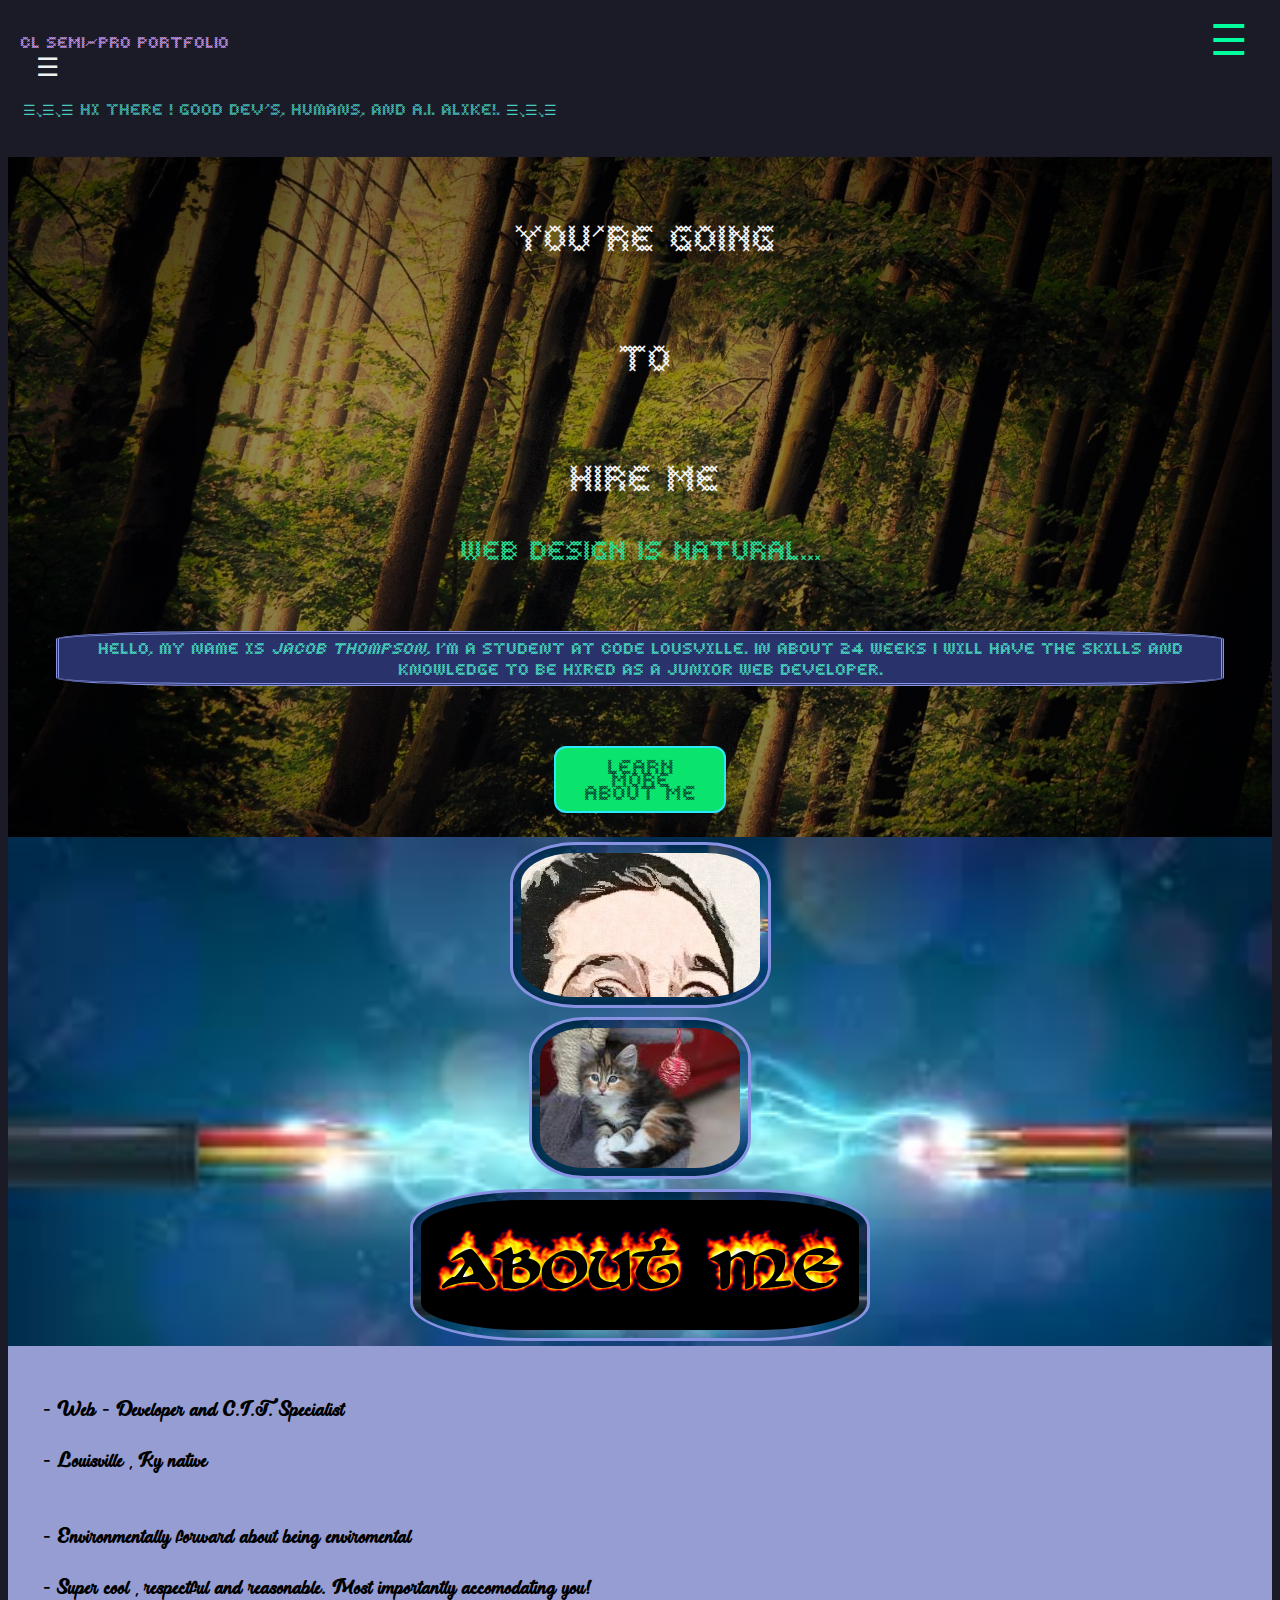
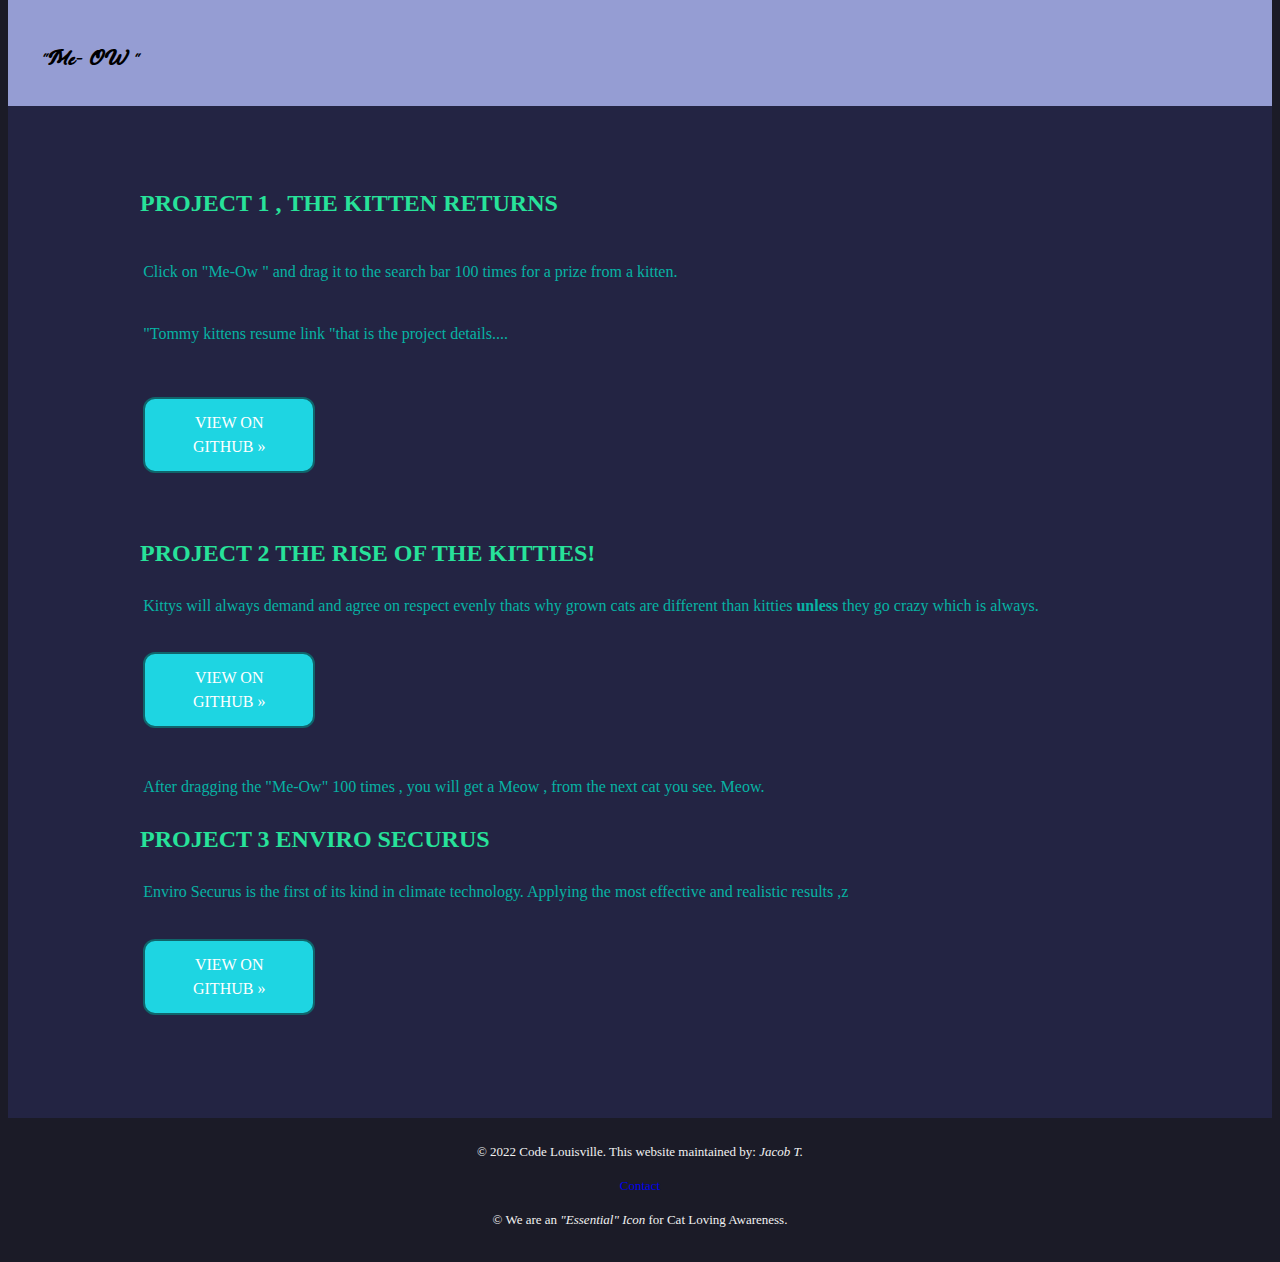
==== indexAboutme.html @ 9e94f985 "message" ====
<!DOCTYPE html>
<html lang="en">

  <head class="pagesizing" >

    <meta charset="UTF-8">

    <meta http-equiv="X-UA-Compatible" content="ie=edge">

    <meta name="viewport" content="width=device-width, initial-scale=1.0">

    <title>Code Louisville Student Portfolio</title>

    <link href="https://fonts.googleapis.com/css?family=Cabin|Roboto:400,700|Roboto+Condensed:400,700" rel="stylesheet">
    
    <link rel="stylesheet" href="css/stylecontact.css">
    <link rel="icon" href="img/favicon.ico" type="image/x-icon">


    
</head>
  
  <body>

      <!--Start of nav bar    -->
       
    <nav class="mainnavbar">
            
        <button class="menubox"> <a href="#" style="font-size: 42px;" >☰</a></button>
      
                
        <i class="bars"></i>
            <ul class ="list">
                <li> <a class ="active" href="index.html">Home</a></li>
                <li> <a href="indexAboutme.html">About</a></li>
                <li> <a href="#">Services</a></li>
                <li> <a href="indexContact.html">Contact</a></li>
                <li> <a href="#">Feedback</a></li>
            </ul>

             
    </nav>

    <!--End of nav bar    -->

    <section class="header-container">

        <header class="header-content">

            <div class="main-logo">
        
                <span >CL Semi-Pro Portfolio</span>
        
            </div>
    
            <nav class="mobile-nav">
        
                <span><a href="#">☰</a></span>

               <aside class ="asideheader"> 
                       <table> 
                        <p>☰=☰=☰ Hi there !  Good dev's, Humans, and A.I. alike!.    ☰=☰=☰ </p>
                       </table>
                   
                
              
               </aside>
            </nav>
        </header>
    </section>

  
    <!--<nav class="main-nav">
        
        <ul id="navigation">
            <li><a href="#aboutme">About me</a></li>
            <li><a href="#projects">Projects</a></li>
            <li><a href="#contact">Contact</a></li>
        </ul>

    </nav>
-->

<!--     
nav bar  ^ 
-->

    <section class="hero-container" id="hero">

        <div class="hero-content">

            <h1>You're Going
                <h1>to</h1>
            <h1>Hire me </h1> 

        

            <h3> Web design is natural... </h3>

            <p class="mainintro">
                <span>Hello, my name is 
                <i> Jacob Thompson, </i> 
                 I'm a student at Code Lousville. In about 24 weeks I will have the skills and knowledge to be hired as a Junior Web Developer.

            </p>

            <a href="#aboutme" class="btn"> Learn More 
                about me
            </a>

        </div>
    </section>

   
        <div class="aboutme-content"  > 
        
      <!--  about me image 

            <img src="img/aboutmelong.png" > 
            <img src="img/About Me.png" > 


       -->
            <img src="img/About Me.png" id="aboutmewide" alt="about me wide">
            <img src="img/aboutmelong.png" id="aboutmelong" alt="about me">
           
            <img src="img/da Kitty.jpg" alt="Profile Photo"  >
     
            <img src="img/halfface.jfif" alt="My profile photo">
        </div>
    </section>

   

    
    <section class="aboutme-container" id="aboutme">



            <div>
                
                    <p>
                        - Web - Developer and C.I.T. Specialist
                       </p>
                        <p>  
                        - Louisville , Ky native           
                        <p>
    
                        <p>
                        - Environmentally forward about being enviromental 
                        </p>
                        <p> 
                         - Super cool , respectful and reasonable. Most importantly accomodating you!     
                        </p>
                    </p>
                
            </div>

  <i draggable="true"> "Me- OW  " </i>  


    </section>








    <section class="projects-container" id="projects">

        <main class="projects-content">

            <article class="projects-item">

                <h3>Project 1  , the kitten returns</h3>

                <p>Click on "Me-Ow " and drag it to the search bar 100 times for a prize from a kitten.</p>

                <p> "Tommy kittens resume link "that is the project details....</p>

                <p><a href="#" class="btn">View on GitHub &raquo;</a></p>

            </article>

            <article >

                <h3>Project 2 The rise of the kitties! </h3>

            <p>   Kittys will always demand and agree on respect evenly thats why grown cats are different than kitties <b> unless </b> they go crazy which is  always.        </p>
                <p>
                    
                    
                     <a href="#" class="btn">View on GitHub &raquo;</a></p>

                    <p> After dragging the "Me-Ow" 100 times , you will get a Meow , from the next cat you see.    Meow.  </p>

            </article>

            <article>

                <h3> Project 3   Enviro Securus </h3>

                <p> Enviro Securus is the first of its kind in climate technology. Applying the most effective and realistic results ,z </p>

                <p><a href="#" class="btn">View on GitHub &raquo;</a></p>

            </article>

        </main>
    
    </section>

    <section class="footer-container">

        <footer class="footer-content">

            <p>&copy; 2022 Code Louisville. This website maintained by:  <i> Jacob T. </i>  </p>

        <a href="contact.html">  Contact </a>
        
            <p> &copy;  We are an   <i>  "Essential" Icon </i> for Cat Loving Awareness.   </p>
        </footer>

    </section>



    <script src="js/app.js"></script>

</body>



</html>       















<!-- Ladies and gentlemen! .... -->

<!--  This is how to add comments in HTML    -->
<!--    Notes

    Hello Code Louisville ! 
    please leave comments here for changes /advice / throughts etc. below ! 
-->

<!--        -->
---- css/stylecontact.css ----
/* 	
=============================================================================
Awesome.css  v8.0.1 | MIT License | Owner
=============================================================================
*/

/*     Start of Css for Contact page   
          - And 
        About me page  */ 

/* NAV bar start    */

.menubox {
    float:right;
    justify-content: space-around;
    background-color: #1b1b27;
    border:none;
    
}

.mainnavbar{
    width: 100%;

}

.mainnavbar>* { 
    margin: 0;
    list-style:none;
    
    
}


.mainnavbar>body{
    font-family: "Smooth", Arial, Helvetica, sans-serif;
} 
 .mainnavbar>nav {
    height:80px;
    width: 100%;
    background:  #1b1b27;;
}

label.logo{
    font-size: 35px;
    font-weight: bold;
    color: #1b1b27;
    padding: 0 100px;
    line-height: 80px;
    font-family: "Smooth",  Arial, Helvetica, sans-serif;
    
}

nav ul {

    flex-direction: column;
    margin-right: 40px;
}
nav li{
    display: inline-block;
    margin: 0 8px;
    line-height: 80px;
}
nav a{
    color: rgb(0, 255, 157);
    font-size: 24px;
    font-family: "stylish", Arial, Helvetica, sans-serif;
    text-transform: uppercase;

    padding: 7px 10px;
    border-radius: 3px;
    margin: 0 .5rem;
}
a.active,a:hover {
    border: 1px solid #1b1b27;
    transition: .5s;
}





button {
    display: flex;
    flex-direction: row;
    align-content: flex-end;
}


@media screen and ( max-width:248) {
   
    a.active,a:hover {
        border: 1px solid #64e20f ;
        color: #64e20f; 
     }
    .fabars {
        display: inline-block;
    }
}

@media screen and ( max-width:909px) {
   
    nav ul {

        height: 8vh;
        background: #29326a;
        top: 80px;
        left: 0;
        text-align: center;

    }
    nav li {
        display: inline-block;
        margin: 50px 0;
        line-height: 10px;
    }

    nav a {
        font-size :20px;
    }
 a.active,a:hover {
        border: 2px solid #64e20f ;
        color: #64e20f; 
     }
    .list {
        display:none
        
    }
    
    .list {
        display: flex;
        flex-direction: column;
        align-content: space-around;
        height:125% ;
        
    }

}

.list {
    display: none;
    background-color: #1b1b27;
}


@media screen and  (max-width:932px){}



.label>span {
    font-size: large;
    float: right;
}

a.active,a:hover {
    border: 2px solid #64e20f ;
    color: #64e20f; 
 }




    
@media screen and (max-width: 1048px){
    label.logo{
        font-size: 32px;
        padding-left: 60px;
    }
    nav ul {
        margin-right: 20px;
    }
    nav a{
        font-size: 17px;
    }


    a.active,a:hover {
        border: 2px solid #64e20f ;
        color: #64e20f; 
     }

}
  /*
    END of Nav bar        */

/*/@media (max-width:932px ){
    .logo, .list {
        display: none;
    }
@media (max-width:)
} 

/* */ 





















/*  end    /*

/* 	
=============================================================================
 PRIMARY STYLES
=============================================================================
*/
/*  Fonts  */


/*  Fonts  */



/* Base
========================================================================== */

html {
    font-size: 16px;

}

body {
    
  
    background-color: #1b1b27;
    
}

/* Layout
========================================================================== */


/* Media Screen   */
/* (media screens go at the end )   */
/* =================================== */ 






/*   MEDIA SCREEN HERE (or at the end) */ /*a*/


.main-logo > span {
    font-family: 'Stylish' ,'Roboto Condensed', sans-serif;
    font-size: 14px;
    font-weight: 700;
    color: #d4a0f1;
    line-height: 1;
    margin: 0;
    text-transform: uppercase;
    border: 3em 4em; 
    border-color: rgb(172, 66, 243);
}

.lightblue {

    color: #00bac0;
}

.asideheader 

{ 
    display: flex;
    flex-direction: row;
    font-family: 'Stylish', Arial, Helvetica, sans-serif;

}
.asideheader table {
    padding-right: 7rem;
}

.mainintro {
    font-family: "Stylish" , Arial, Helvetica, sans-serif;
    background-color: #29326a;
    padding: auto;
    border-style: double;
    border-color: #8793e2;
    border-radius: .5rem; 
    border-radius: 15%  ;
    margin-bottom: 500px;
    display: flex;
    flex:auto
}   

.mainintro > img > 
{
    margin-top :100px;
    [padding: .7em;]
}


.header-container {
    background: #1b1b27;
    display: flex;
    justify-content: center;
    align-items: center;
    padding: 8px 0;
}

.header-content {
    color: #49ccc1;
    width: 100%;
    max-width: 1200px;
    font-size: 14px;
    align-items: center;
    padding: 12px;
    margin: 0;
}

.hero-container { 
    display: block;
    background-image: url(/img/forestpic.jpg); 
    background-size: cover;
    
    padding: 0;
    margin: 0 0 0 0rem;
}

.hero-content {
    width: 100%;
   
    text-align: center;

    margin: 0, 0, 0px, 0 ;
    font-family:  "Stylish",Arial, Helvetica, sans-serif;
    display:grid;
    flex-direction: row;
    
}



.aboutme-container {
    font-family: 'smooth' , Arial, Helvetica, sans-serif;
    background: #959dd3;
    justify-content: space-between;
    align-items: center;
    font-stretch: expanded;
    font-size: 110%;
    padding: 2rem;
    
}



.aboutme-content {
    background-image: url(/img/wireimage.jpg);
    background-size: cover;
    object-fit: fill;
    
    align-items: center;
    justify-content:space-evenly;
    border-color: #8793e2;
    border: 2rem;
    margin: 10rem, 14rem, 1rem 3rem ;
  
}



img {

    border-color: #8793e2;
    border-style:solid;
    border-radius: 7%;
    background-image: url(/img/wireimage.jpg);
    background-size:cover;
    align-items:center ;
    padding: .5rem;
    margin: .30rem;
    border-radius: 25% ;
    margin: 10rem, 14rem, 1rem 3rem ;
 
        
} 

.aboutme-content > image {
    object-fit: scale-down;
}

.projects-container {
    background: #232443;
    display: flex;
    justify-content: center;
    align-items: center;
    padding: 48px 0;
    
}

.projects-content {
    color: #07b3a4;
    width: 100%;
    max-width: 1000px;

    padding: 12px;
}

.projects-item { 

    display: flex; 
    flex-direction: column;
    justify-content: space-between;
    
}

.footer-container {
    background: #1b1b27;
    display: flex;
    justify-content: center;
    align-items: center;
    padding: 8px 1px;
}

.footer-content {
    font-size: 13px;
    color: #F1F1F1;
    width: 100%;
    max-width: 1000px;
    text-align: center;
}

/* Links and Link Buttons
========================================================================== */
a {
    text-decoration: none;
}

a:visited {
    
}

a:focus {
    
}
a:hover, a:active {

}

/* .hero-container .btn, .hero-container .btn:visited  {
    width: 100%;
    max-width: 260px;
    background: chartreuse;
    color: #F1F1F1;
    border: 2px solid chartreuse;
    border-radius: 12px;
    padding: 12px 24px;
    font-family: 'Roboto Condensed', sans-serif;
    font-size: 24px;
    font-weight: 700;
    text-transform: uppercase;
    margin: 12px auto 24px;
    display: block;
} */

.hero-content .btn, .hero-content .btn:visited  {
    width: 100%;
  
    background: rgb(11, 228, 108);
    color:  #012327d7 ;
    border: 2px solid #2de7ff;
    border-radius: 12px;
    padding: 12px 24px;
    font-family:  'Stylish', 'Roboto Condensed', sans-serif;
    font-size: 18px;
    font-weight: 700;
    text-transform: uppercase;
    text-align: center; 
    margin: 12px auto 24px;
    display: block;
    
}

.hero-content .btn:focus {
    background: red;
    color: rgb(10, 19, 30);
    border: 2px solid #333333;
}
.hero-content .btn:hover, .hero-content .btn:active {
    background: #333333;
    color:orange;
    border: 2px solid #2de7ff;
}

.btn, .btn:visited  {
    width: 100%;
    max-width: 120px;
    background: rgb(30, 213, 226);
    color: white;
    border: 2px solid rgb(16, 101, 107);
    border-radius: 12px;
    padding: 12px 24px;
    font-family: 'Stylish' 'Roboto Condensed', sans-serif;
    font-weight: 400;
    text-transform: uppercase;
    text-align: center;
    margin: 12px 0 24px;
    display: block;
}

.btn:hover, .btn:focus, .btn:active {
    background: #74b44a;
    color: #F1F1F1;
    border: 2px solid #74b44a;
}












/* Typography
========================================================================== */

.main-logo {
    font-family: 'Stylish' 'Roboto Condensed', sans-serif;
    font-size: 24px;
    font-weight: 700;
    color: #F1F1F1;
    line-height: 1;
    margin: 0;
    text-transform: uppercase;
}
/*  */

.hero-content h1 {
    font-family: 'Stylish' 'Roboto Condensed', sans-serif;
    font-size: 22px;
    color: white;
    line-height: 1;
    margin: 4rem 8px 24px 16px;
    padding: 3em, .5em,3em, .5em;
    text-transform: uppercase;
    text-shadow: #49ccc1;
   


}
/* Middle text in box  */
.hero-content p {
    font-family: 'Stylish',  'Cabin', sans-serif;
    font-size: 14px;
    color: #4decca;
    line-height: 1.5;
    margin: 3rem;
    padding: .2rem;
}




section h2 {
    font-family: 'Stylish', 'Roboto Condensed', sans-serif;
    font-size: 24px;
    text-transform: uppercase;
}

section h3 {
    font-family: 'Stylish' 'Roboto Condensed', sans-serif;
    font-size: 24px;
    text-transform: uppercase;
    color: #27e29a;
}

section h4 {
    font-family: 'Stylish ','Roboto Condensed', sans-serif;
    font-size: 18px;
}

section p {
    font-family: 'Stylish' 'Cabin', sans-serif;
    line-height: 1.5;
    padding: .2rem;
}


/* Lists and Navigation
========================================================================== */

.main-nav {
    display: flex;
    flex-direction: row;
    justify-content: space-around;
}

.mobile-nav span a {
    font-size: 26px;
    padding: 8px;
    color: #F1F1F1;

}

.mobile-nav span a:hover {
    color: #74b44a;
}

footer {
  
    display: flex;
    flex-direction: column;
    text-align: center;
}

/* Images and Videos
========================================================================== */



@font-face {
    font-family: "Stylish";
        src: url(/fonts/costura.woff) format('woff');     
}
@font-face {
    font-family: "Smooth";
    src: url(/fonts/kittytext.woff) format('woff') ;

}












/* Forms
========================================================================== */


/* Tables
========================================================================== */

  

/* 	
=============================================================================
 MEDIA QUERIES  AND NEW PAGER EDITS
=============================================================================
*/


@media screen and (min-width: 32px) {
    #contactmewide {
        display: none;
    }
    
} 


@media screen and (min-width: 320px)  { 
    .aboutme-content {
        display: flex;
        flex-direction: column-reverse;
        justify-content: space-around;
        }
     .aboutme-container {
        font-size: small;
        padding-right: 5em;
     }   
    
        
    }



    
@media screen and (min-width: 480px) {

    .aboutme-content {
      display: flex;
      flex-direction: column;
      justify-content:space-around; 

    }

} 


    #aboutmewide {
    display: none; 
    }

    


    .aboutme-container{
    font-size: medium;
    }     


@media screen and (min-width: 512px) {

      .aboutme-content {
        display: flex;
        flex-direction: column-reverse;
        justify-content:space-around
        }

        .aboutme-container{
            font-size: large;
        }
        #aboutmewide {
            display: none;

        }

        #aboutmewide {
            display: none;
        }
        #contactmelong{
            display: block;
        }
    }



@media screen and (min-width: 768px) {

    .aboutme-content {
      display: flex;
      
      justify-content:space-around;
    }
      .aboutme-container{
        font-size: large;
    }

    #aboutmelong {
        display: none;
    }
     
    #aboutmewide {
        display: block;
    }


    #contactmelong{
        display: none;
    }
    #contactmewide {
        display:block;
    }

}






        .aboutme-container {
            padding:0, 5rem ,0, .7rem
        }

/*      .aboutme-container {
        columns: 3;
    }
*/


    .hero-content h1 {
        font-family: 'Stylish' 'Roboto Condensed', sans-serif;
        font-size: 32px;
        color: #F1F1F1;
        text-emphasis-color: rgb(6, 180, 6);
        line-height: 1;
        margin: 4rem 8px 24px 16px;
        padding: 3em, .5em,3em, .5em;
        text-transform: uppercase;
        text-shadow: #2de7ff;
        
} 
}
/* 	
=============================================================================
 PRINT STYLES
=============================================================================
*/
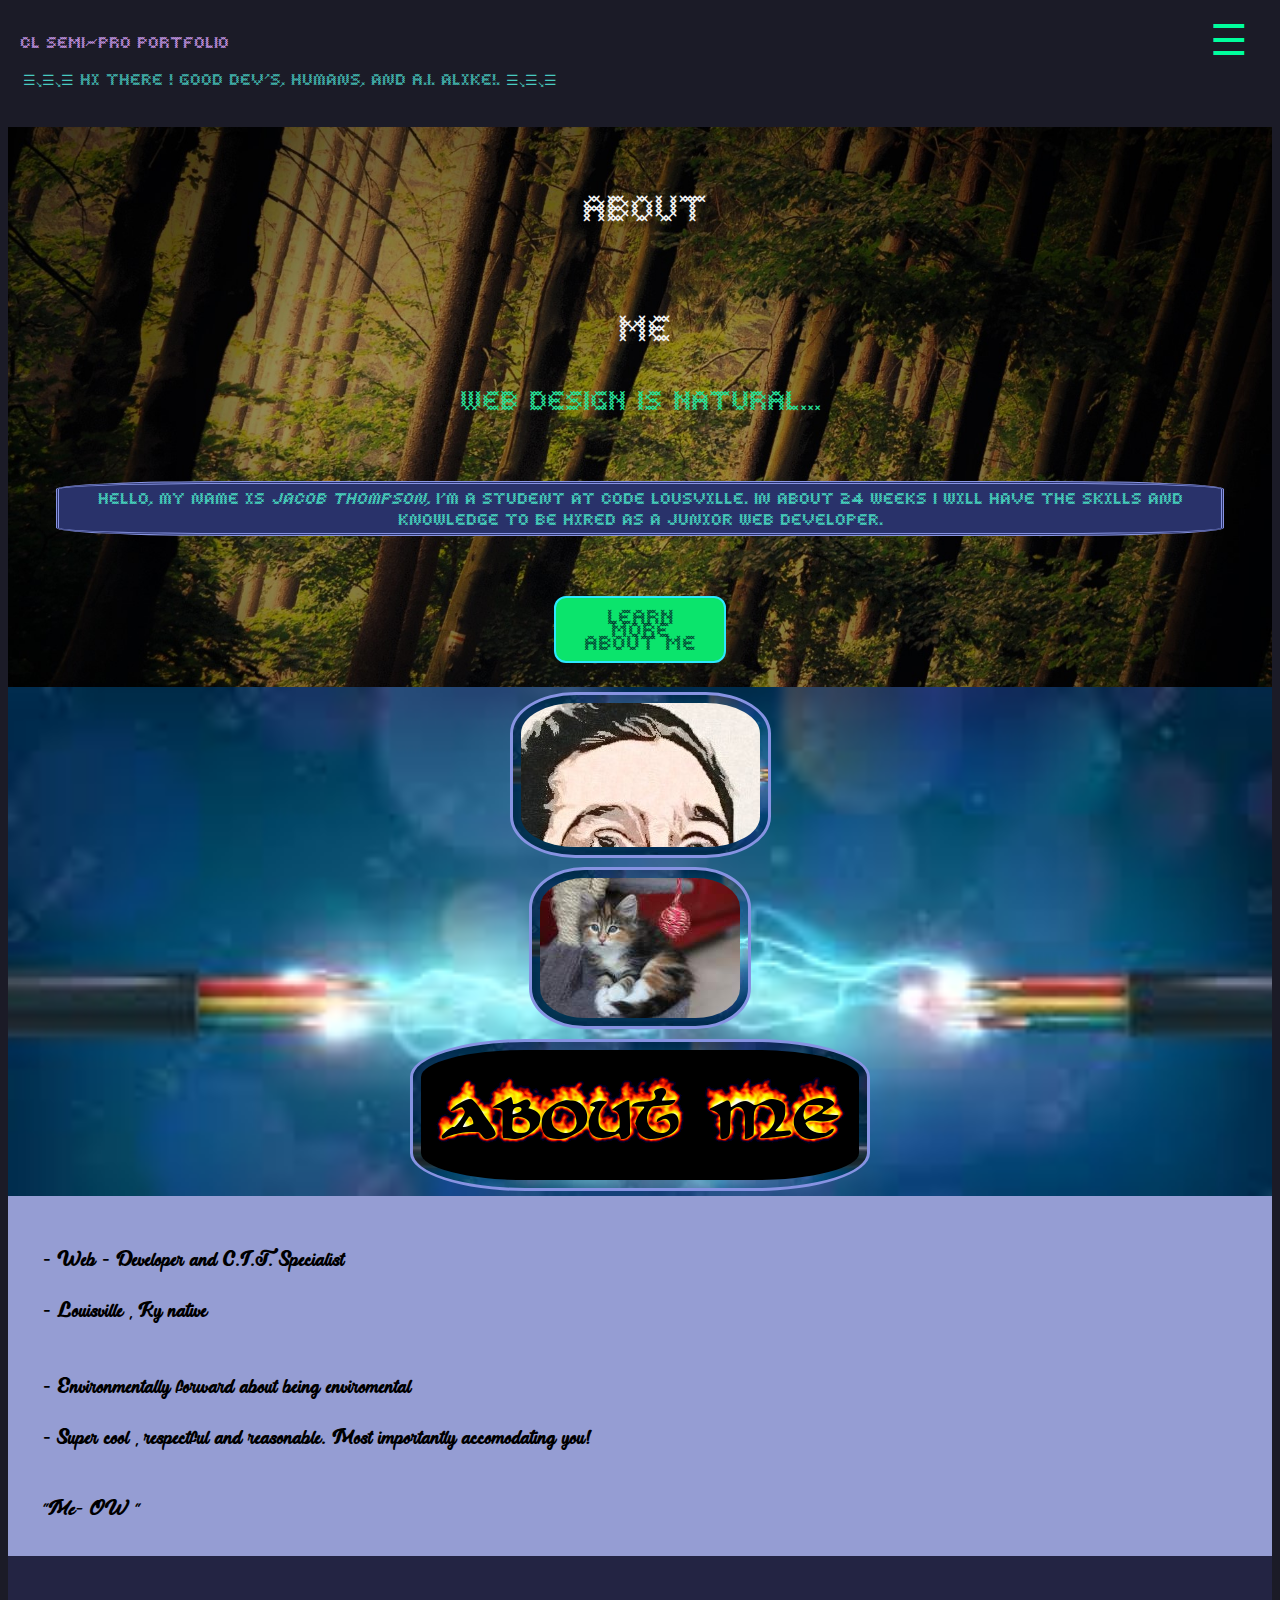
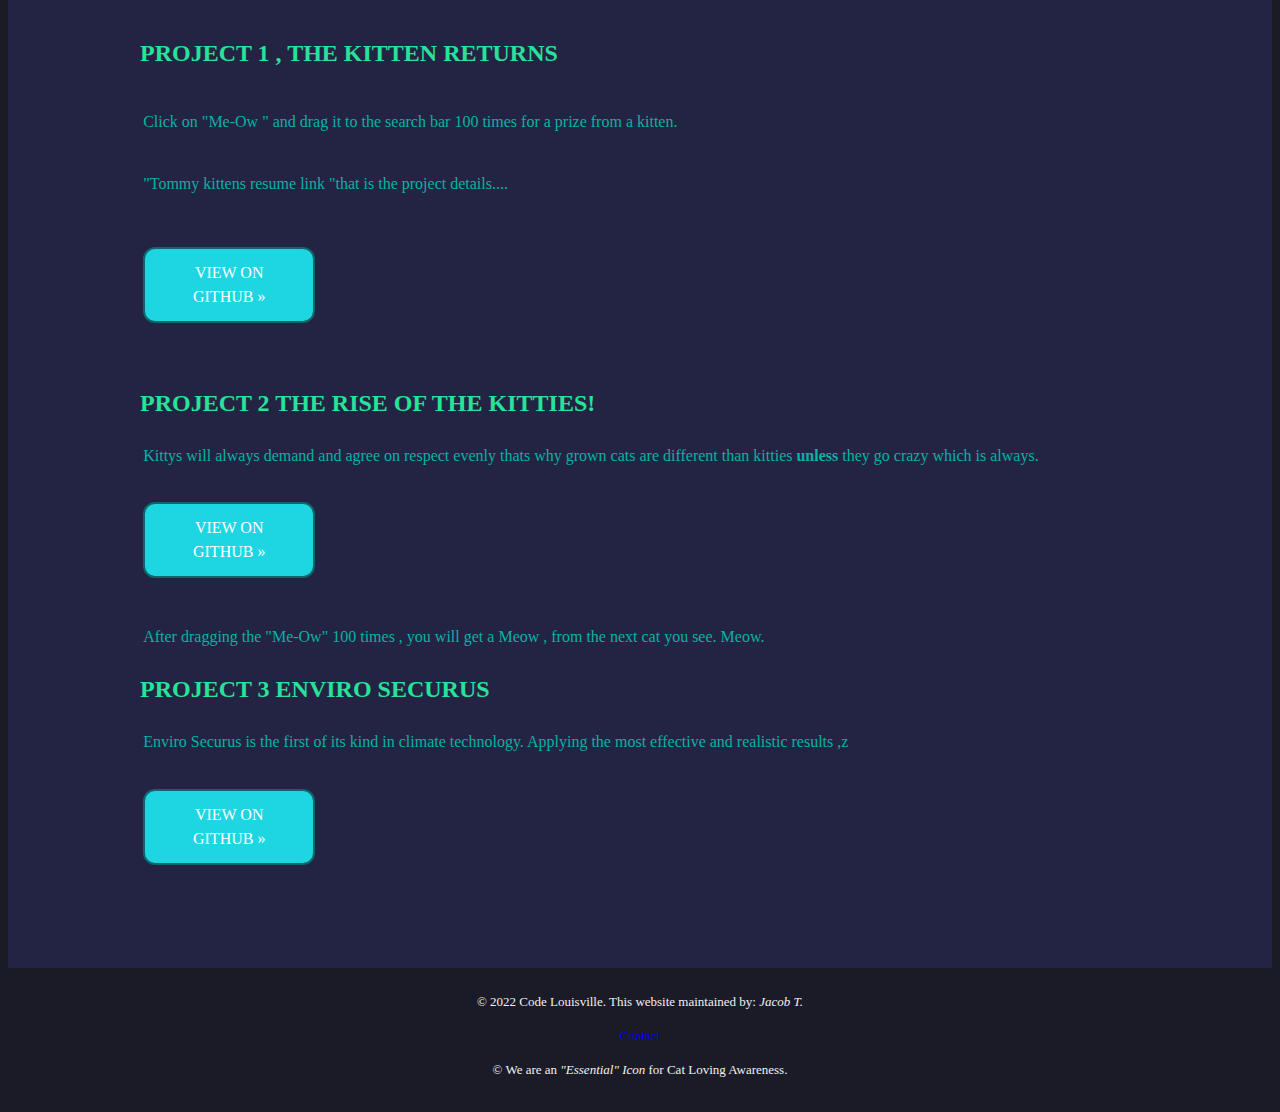
==== commit 4f362952: "Side pages good to go - Done until bottom section" ====
--- a/indexAboutme.html
+++ b/indexAboutme.html
@@ -31,11 +31,11 @@
                 
         <i class="bars"></i>
             <ul class ="list">
-                <li> <a class ="active" href="index.html">Home</a></li>
+                <li> <a href="/index.html">Home</a></li>
                 <li> <a href="indexAboutme.html">About</a></li>
-                <li> <a href="#">Services</a></li>
+                <li> <a href="services.html">Services</a></li>
                 <li> <a href="indexContact.html">Contact</a></li>
-                <li> <a href="#">Feedback</a></li>
+              
             </ul>
 
              
@@ -55,8 +55,6 @@
     
             <nav class="mobile-nav">
         
-                <span><a href="#">☰</a></span>
-
                <aside class ="asideheader"> 
                        <table> 
                         <p>☰=☰=☰ Hi there !  Good dev's, Humans, and A.I. alike!.    ☰=☰=☰ </p>
@@ -89,9 +87,8 @@
 
         <div class="hero-content">
 
-            <h1>You're Going
-                <h1>to</h1>
-            <h1>Hire me </h1> 
+            <h1>About</h1>
+            <h1> Me </h1> 
 
         
 
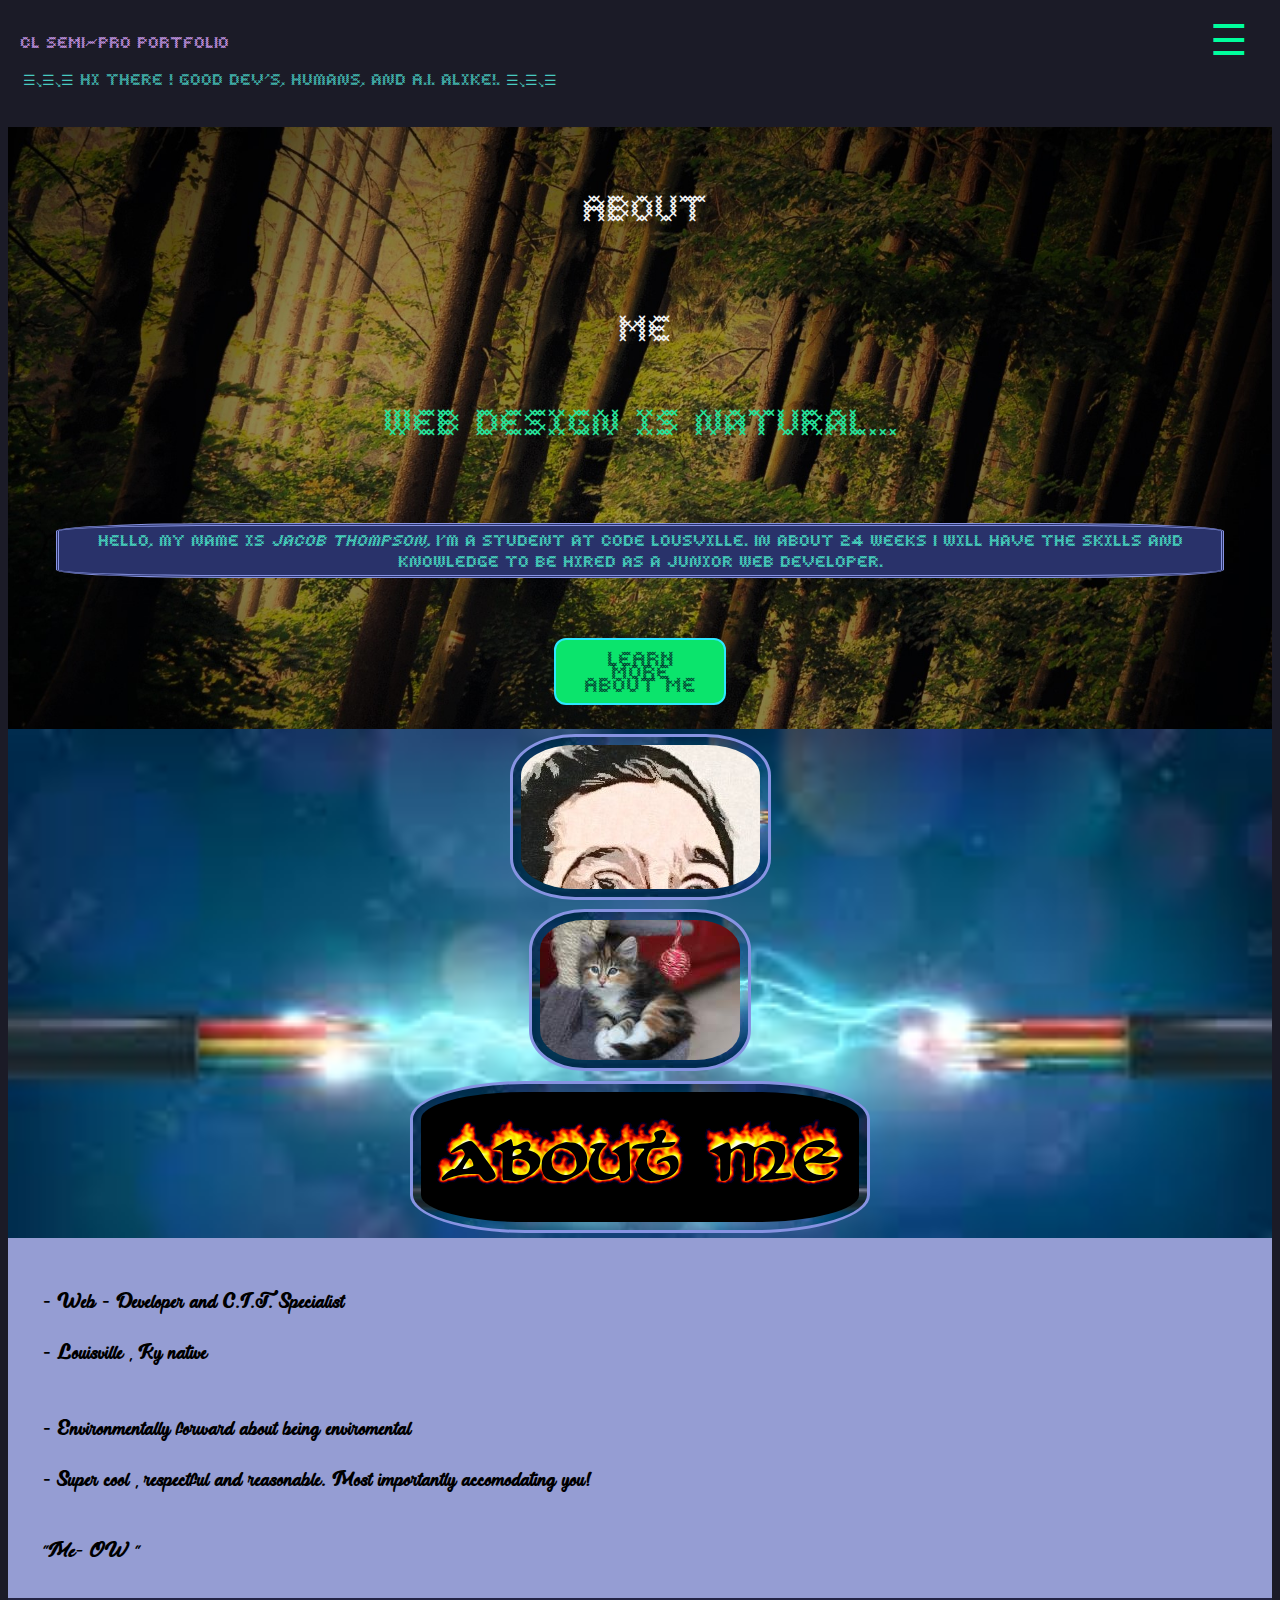
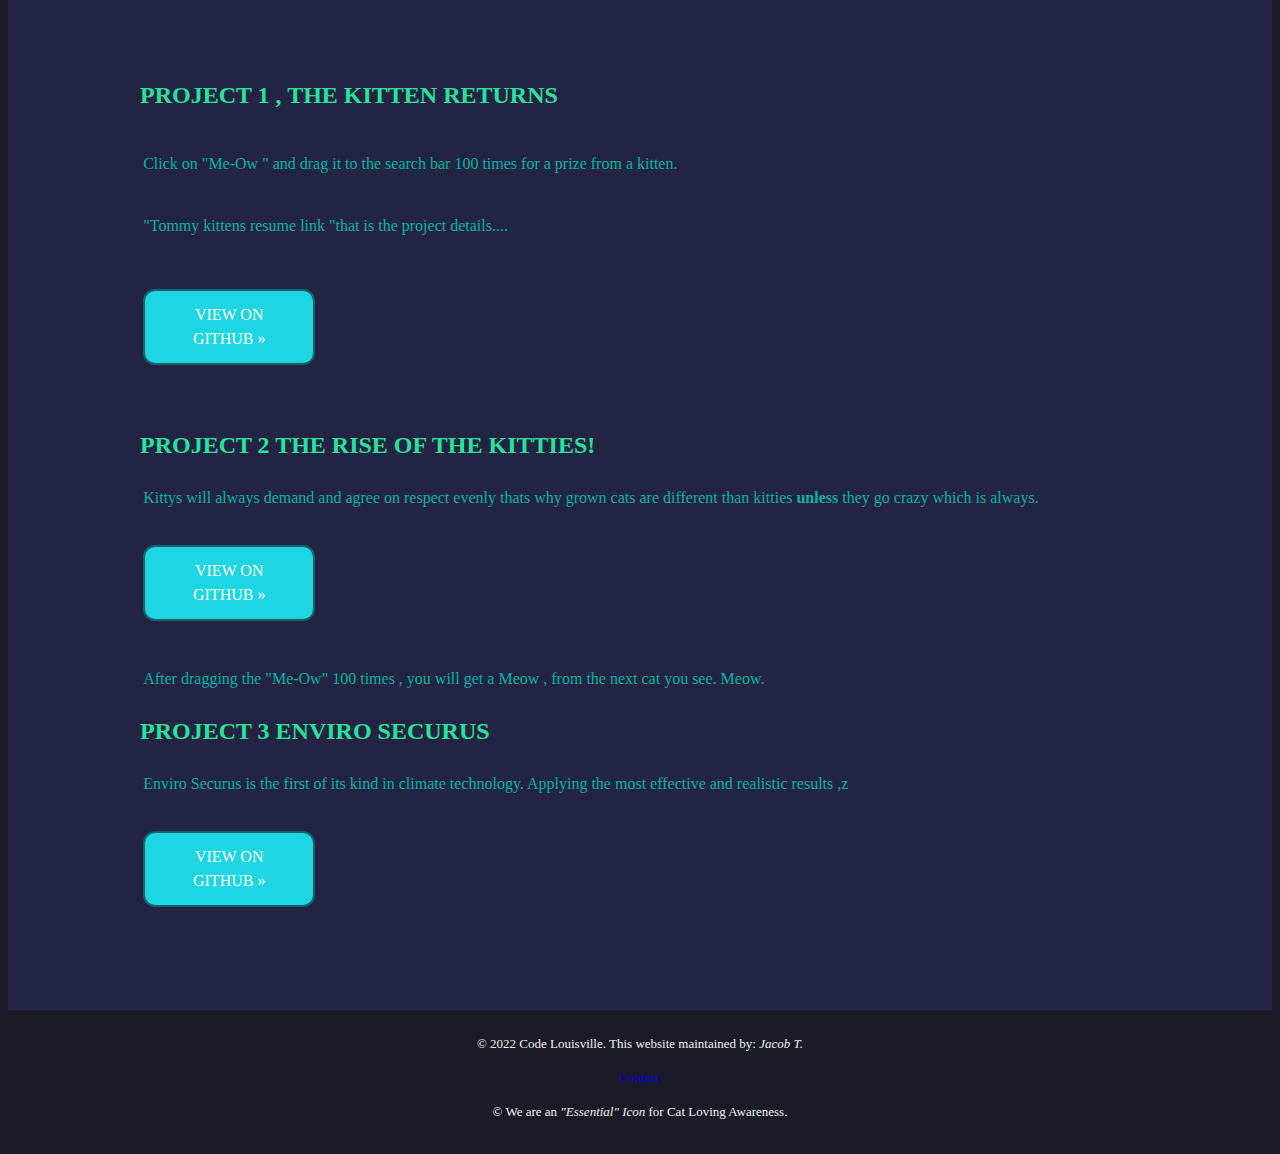
==== commit 161a8a9a: "More JavaScript and a Fat READ.ME" ====
--- a/indexAboutme.html
+++ b/indexAboutme.html
@@ -92,7 +92,7 @@
 
         
 
-            <h3> Web design is natural... </h3>
+            <h4 class="h4"> Web design is natural... </h4>
 
             <p class="mainintro">
                 <span>Hello, my name is 
@@ -246,13 +246,5 @@
 
 
 
-<!-- Ladies and gentlemen! .... -->
-
-<!--  This is how to add comments in HTML    -->
-<!--    Notes
-
-    Hello Code Louisville ! 
-    please leave comments here for changes /advice / throughts etc. below ! 
--->
 
 <!--        -->--- a/css/stylecontact.css
+++ b/css/stylecontact.css
@@ -574,6 +574,7 @@
     font-family: 'Stylish', 'Roboto Condensed', sans-serif;
     font-size: 24px;
     text-transform: uppercase;
+    color:#27e29a;
 }
 
 section h3 {
@@ -586,8 +587,15 @@
 section h4 {
     font-family: 'Stylish ','Roboto Condensed', sans-serif;
     font-size: 18px;
-}
-
+    color:#27e29a;
+}
+
+
+.h4 {
+    font-family:"Stylish",Arial, Helvetica, sans-serif;
+    font-size: xx-large;
+    color:#27e29a;
+}
 section p {
     font-family: 'Stylish' 'Cabin', sans-serif;
     line-height: 1.5;
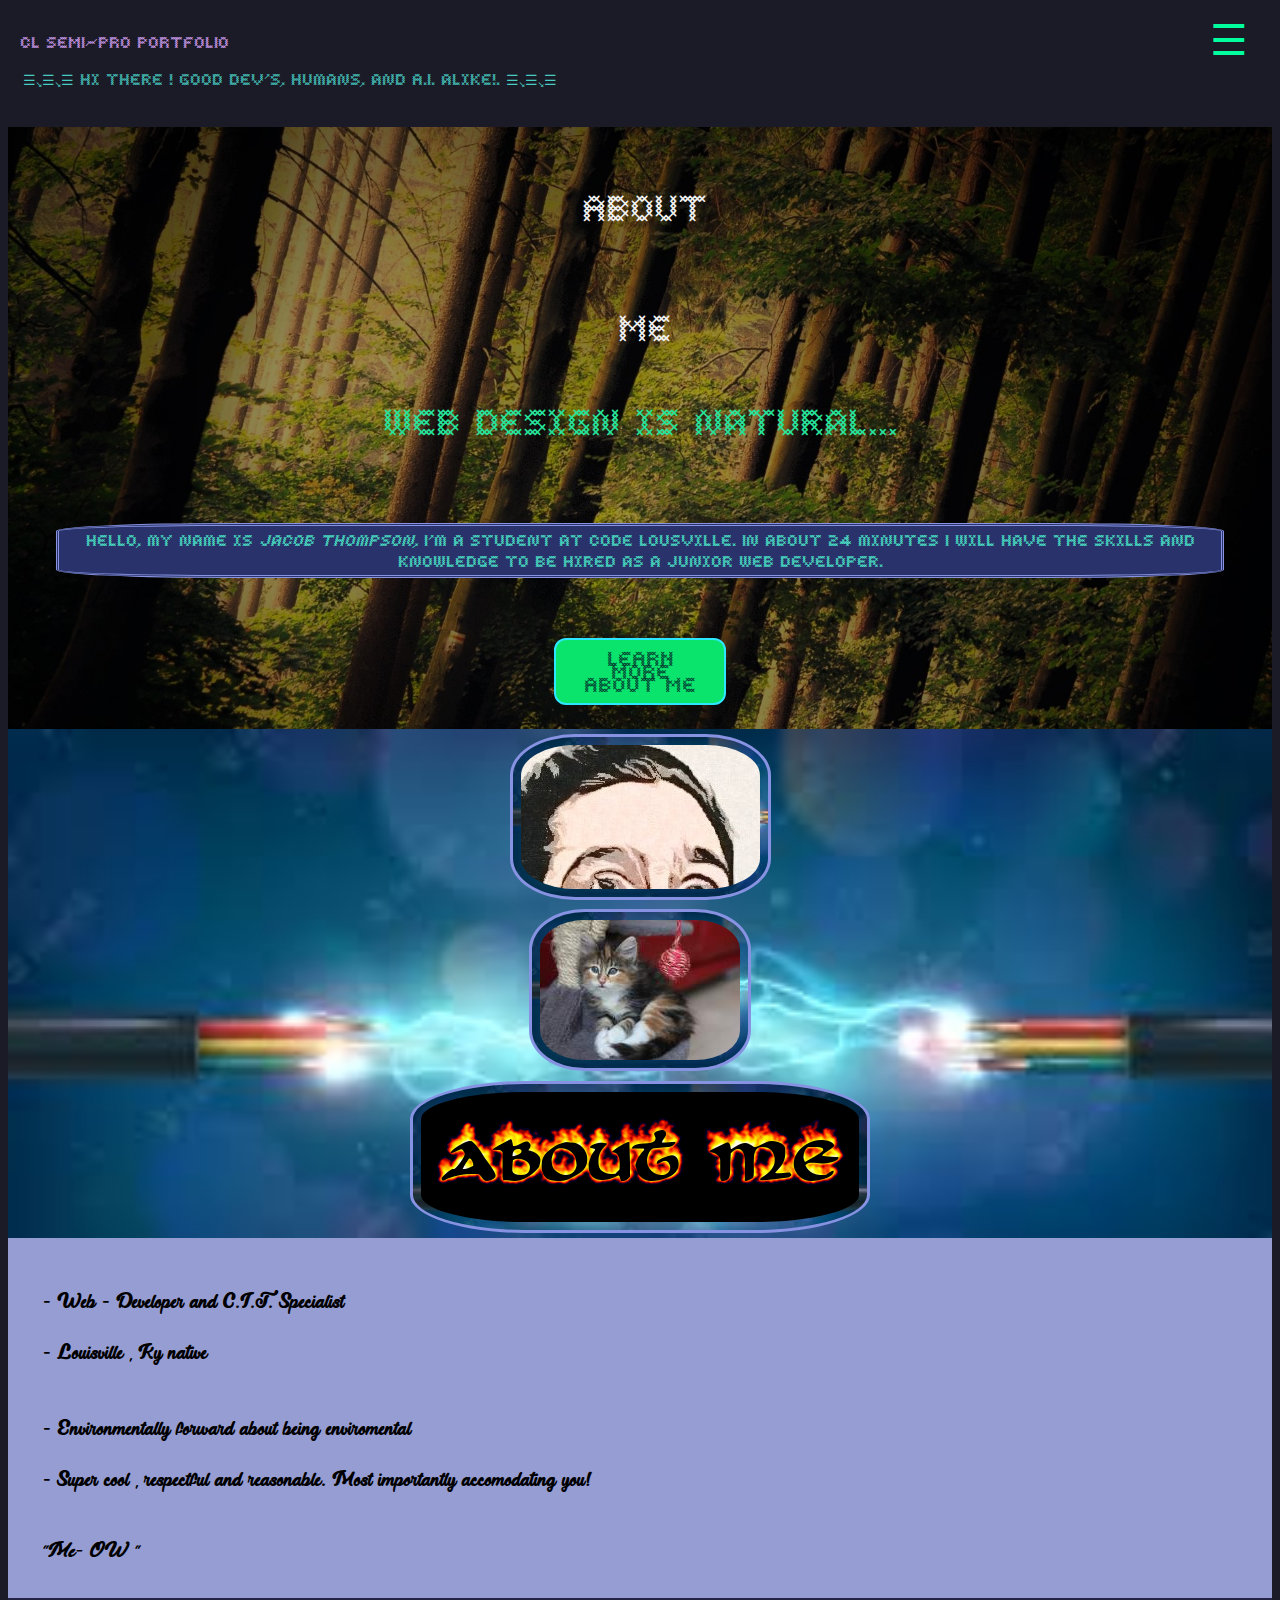
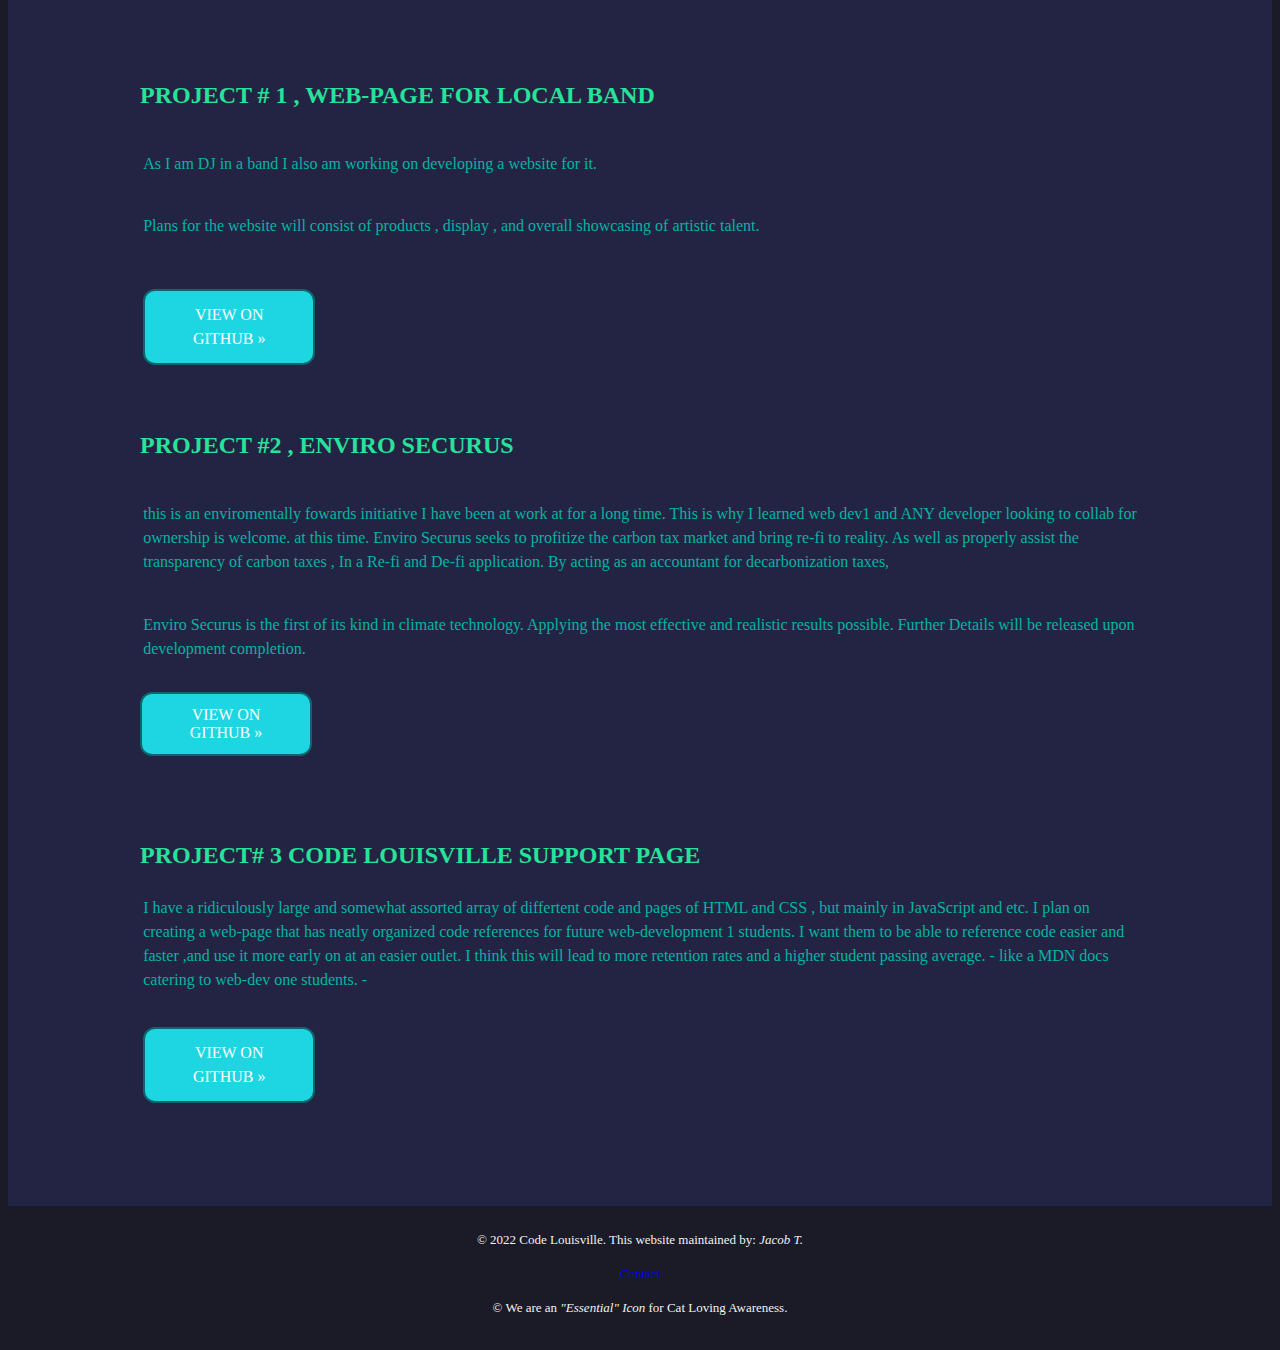
==== commit 245d3663: "Anotha one." ====
--- a/indexAboutme.html
+++ b/indexAboutme.html
@@ -9,12 +9,12 @@
 
     <meta name="viewport" content="width=device-width, initial-scale=1.0">
 
-    <title>Code Louisville Student Portfolio</title>
+    <title>About me page</title>
 
     <link href="https://fonts.googleapis.com/css?family=Cabin|Roboto:400,700|Roboto+Condensed:400,700" rel="stylesheet">
     
     <link rel="stylesheet" href="css/stylecontact.css">
-    <link rel="icon" href="img/favicon.ico" type="image/x-icon">
+    <link rel="icon" href="img/circuit.png" type="image/x-icon">
 
 
     
@@ -97,7 +97,7 @@
             <p class="mainintro">
                 <span>Hello, my name is 
                 <i> Jacob Thompson, </i> 
-                 I'm a student at Code Lousville. In about 24 weeks I will have the skills and knowledge to be hired as a Junior Web Developer.
+                 I'm a student at Code Lousville. In about 24 minutes I will have the skills and knowledge to be hired as a Junior Web Developer.
 
             </p>
 
@@ -171,40 +171,42 @@
 
             <article class="projects-item">
 
-                <h3>Project 1  , the kitten returns</h3>
-
-                <p>Click on "Me-Ow " and drag it to the search bar 100 times for a prize from a kitten.</p>
-
-                <p> "Tommy kittens resume link "that is the project details....</p>
-
+                <h3>Project # 1  , Web-page for local band  </h3>
+
+                <p> As I am  DJ in a band I also am working on developing a website for it. </p>
+
+                <p> Plans for the website will consist of products , display , and overall showcasing of artistic talent.      </p>
                 <p><a href="#" class="btn">View on GitHub &raquo;</a></p>
 
+
+
+                <h3>Project #2 ,  Enviro Securus </h3>
+
+                <p>  this is an enviromentally fowards initiative I have been at work at for a long time. This is why I learned web dev1 and ANY developer looking to collab for ownership is welcome. 
+                  at this time. Enviro Securus seeks to profitize the carbon tax market and bring re-fi to reality. As well as properly assist the transparency of carbon taxes , In a Re-fi and De-fi application.   By acting as an accountant for decarbonization taxes, 
+                   <p> Enviro Securus is the first of its kind in climate technology. Applying the most effective and realistic results possible.
+                     Further Details will be released 
+                    upon development completion.  </p>
+        
+                 <a href="#" class="btn">View on GitHub &raquo;</a></p>
+
+          
+
             </article>
 
-            <article >
-
-                <h3>Project 2 The rise of the kitties! </h3>
-
-            <p>   Kittys will always demand and agree on respect evenly thats why grown cats are different than kitties <b> unless </b> they go crazy which is  always.        </p>
-                <p>
-                    
-                    
-                     <a href="#" class="btn">View on GitHub &raquo;</a></p>
-
-                    <p> After dragging the "Me-Ow" 100 times , you will get a Meow , from the next cat you see.    Meow.  </p>
+            <article>
+
+                <h3> Project# 3  Code Louisville Support Page    </h3>
+
+                <p> I have a ridiculously large and somewhat assorted array of differtent code and pages of HTML and CSS , 
+                    but mainly in JavaScript and etc.  I plan on creating a web-page that has neatly organized code references for future web-development 1 students. 
+                 I want them to be able to reference code easier and faster ,and use it more early on at an easier outlet. I think this will lead to more retention rates and a 
+                 higher student passing average.    - like a MDN docs catering to web-dev one students. -  </p>
+
+                <p><a href="#" class="btn">View on GitHub &raquo;</a></p>
 
             </article>
-
-            <article>
-
-                <h3> Project 3   Enviro Securus </h3>
-
-                <p> Enviro Securus is the first of its kind in climate technology. Applying the most effective and realistic results ,z </p>
-
-                <p><a href="#" class="btn">View on GitHub &raquo;</a></p>
-
-            </article>
-
+        
         </main>
     
     </section>
--- a/css/stylecontact.css
+++ b/css/stylecontact.css
@@ -803,20 +803,10 @@
         text-shadow: #2de7ff;
         
 } 
-}
-/* 	
-=============================================================================
- PRINT STYLES
-=============================================================================
-*/
-
-
-
-
-
-
-
-
-
-
-
+
+
+
+
+
+/*                                                                    */
+/*    help refractor me one time  , you know you want too     */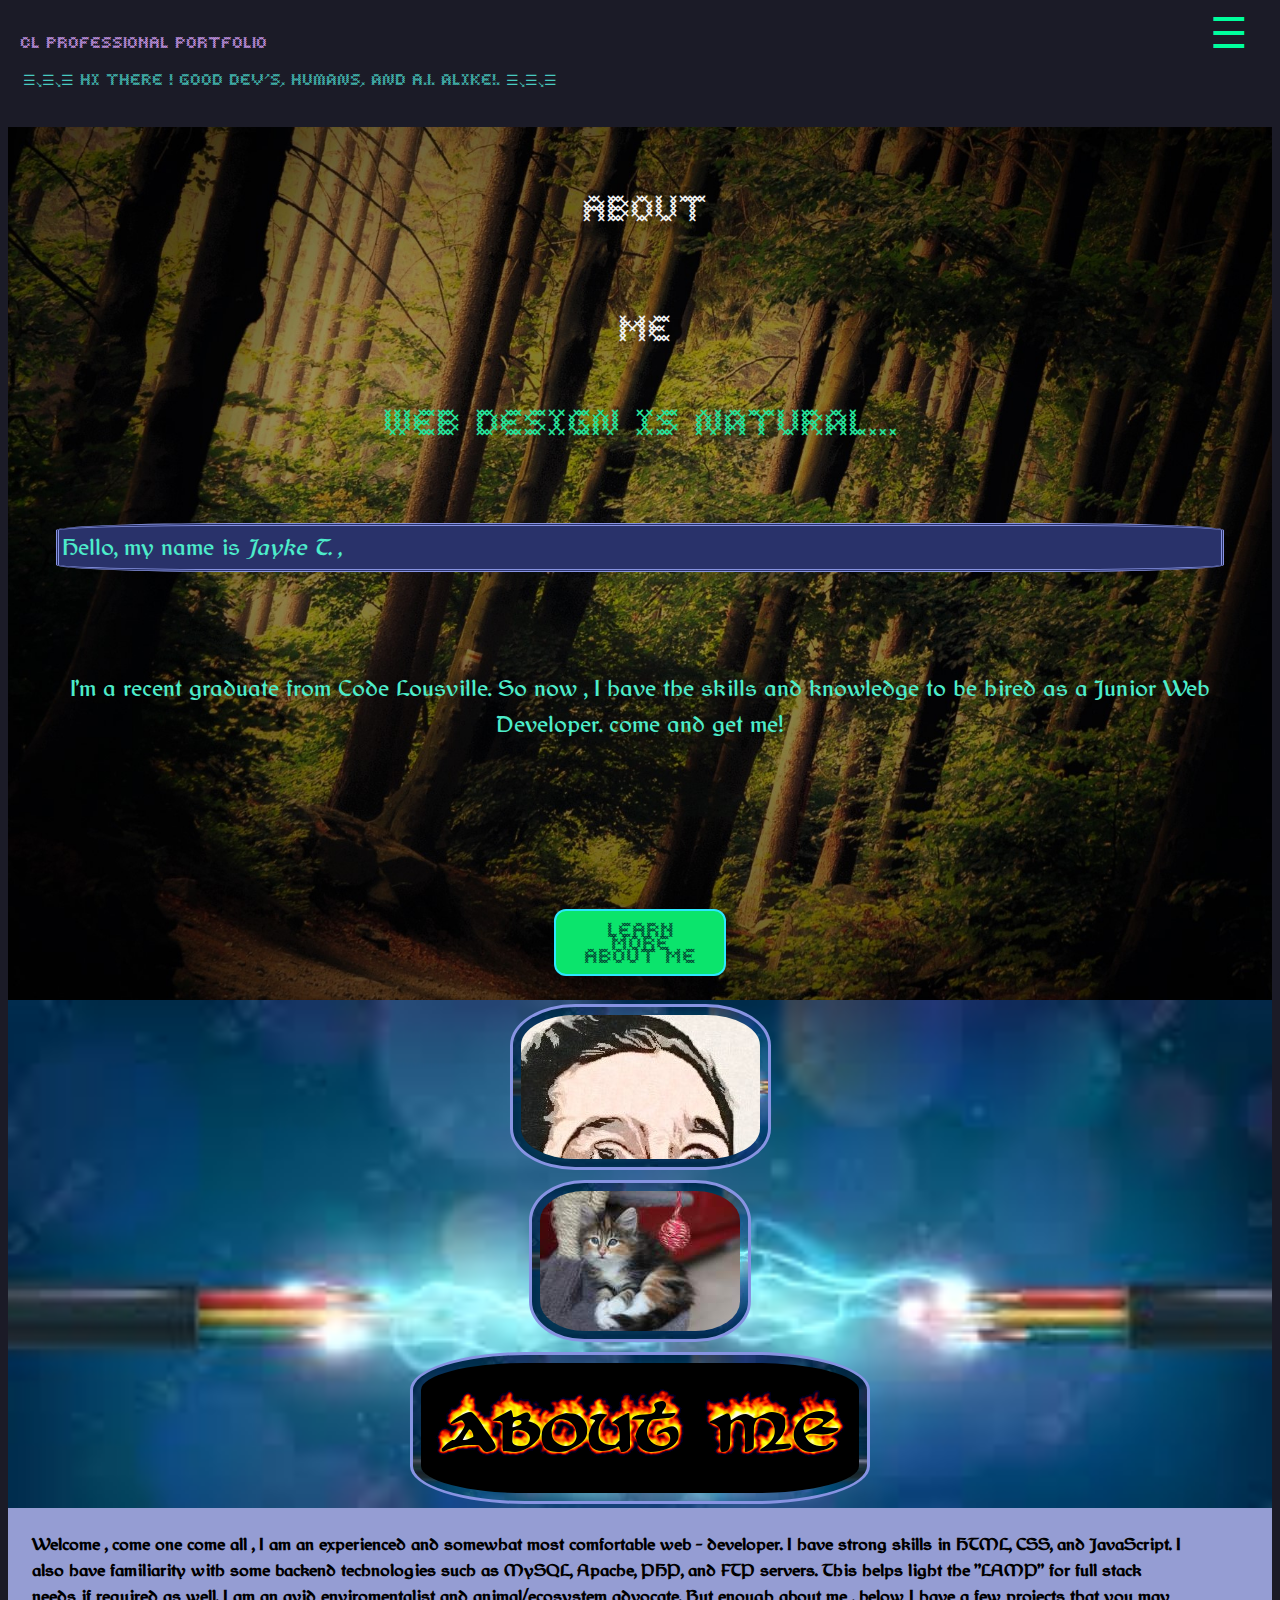
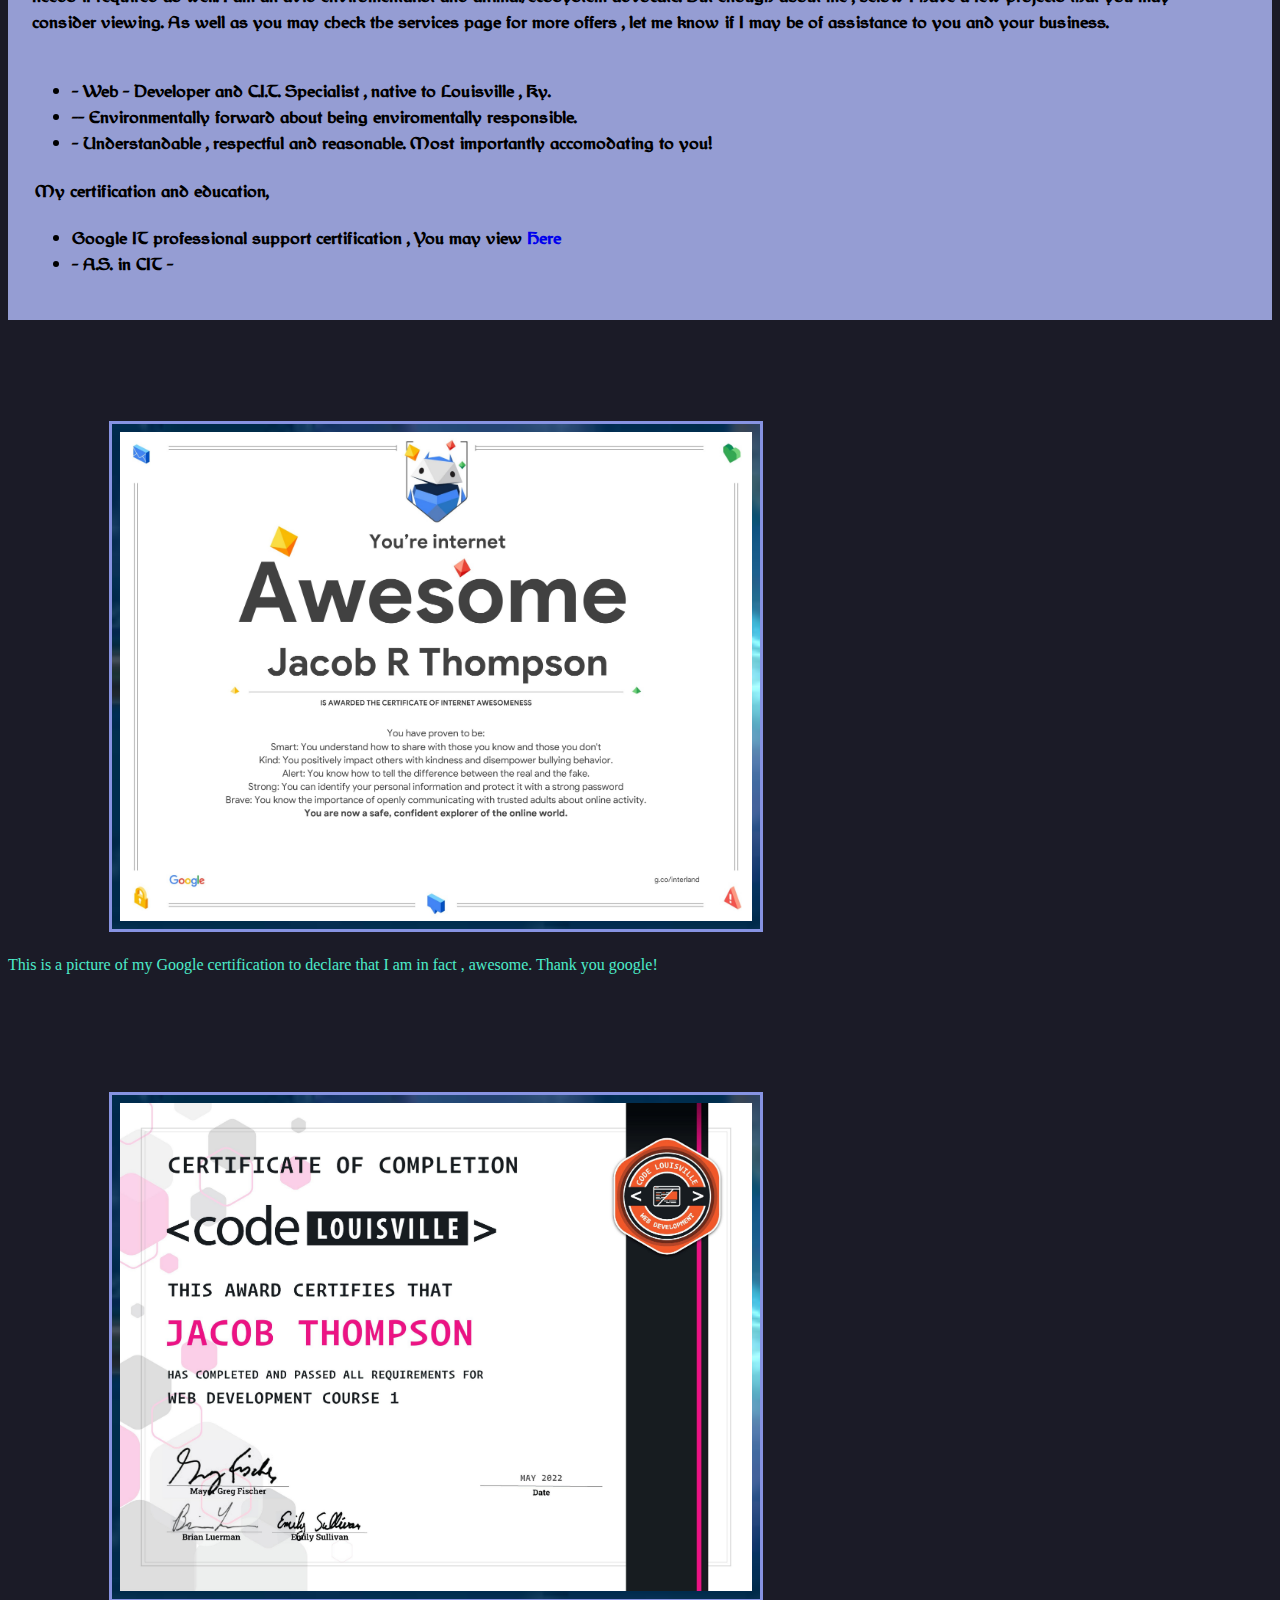
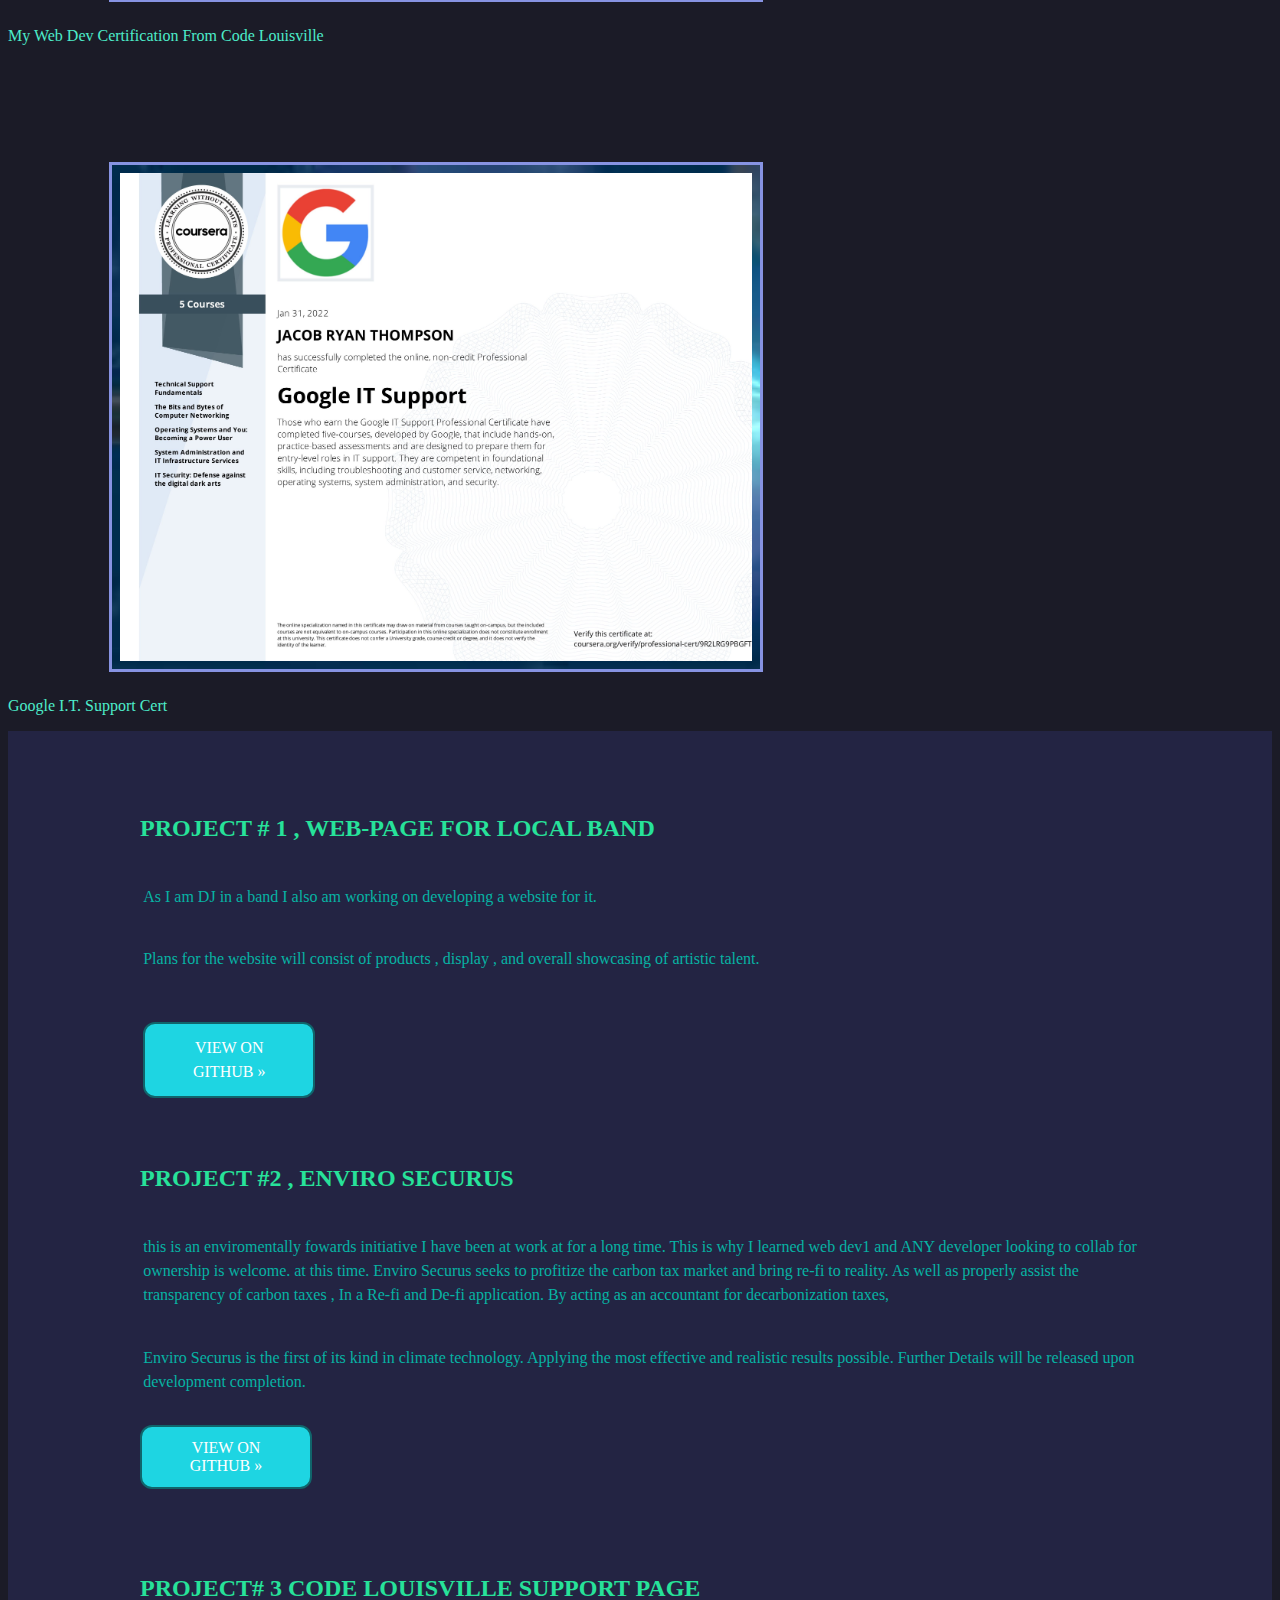
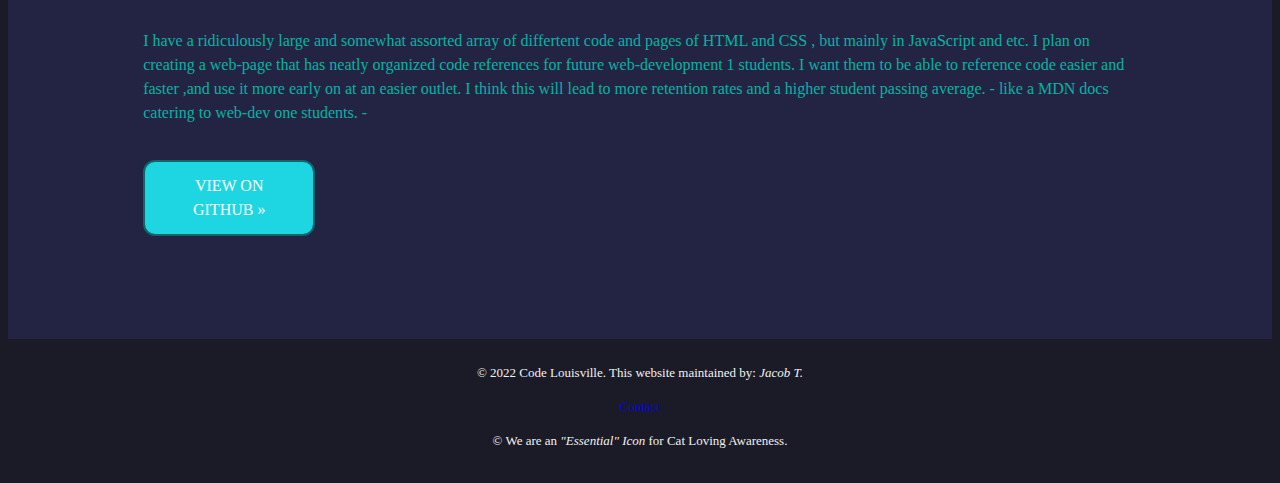
==== commit 167f7bbf: "Made edits , prepping for hosting..." ====
--- a/indexAboutme.html
+++ b/indexAboutme.html
@@ -49,7 +49,7 @@
 
             <div class="main-logo">
         
-                <span >CL Semi-Pro Portfolio</span>
+                <span >CL Professional Portfolio</span>
         
             </div>
     
@@ -96,9 +96,10 @@
 
             <p class="mainintro">
                 <span>Hello, my name is 
-                <i> Jacob Thompson, </i> 
-                 I'm a student at Code Lousville. In about 24 minutes I will have the skills and knowledge to be hired as a Junior Web Developer.
-
+                <i> Jayke T. , </i> 
+                <p>  I'm a recent graduate from Code Lousville. So now ,  I have the skills and knowledge to be hired as a Junior Web Developer.
+                    come and get me! 
+                 </p>
             </p>
 
             <a href="#aboutme" class="btn"> Learn More 
@@ -135,32 +136,67 @@
 
 
             <div>
+
+
+                <article>
+
+                    Welcome , come one come all ,  I am an experienced and somewhat most comfortable web - developer. 
+                           I have strong skills in HTML, CSS, and JavaScript. I also have familiarity with some backend technologies such as MySQL, Apache, PHP, and FTP servers. 
+                           This helps light the "LAMP" for full stack needs if required as well. I am an avid enviromentalist and animal/ecosystem advocate. 
+                           But enough about me , below I have a few projects that you may consider viewing. As well as you may check the services page for more offers , 
+                           let me know if I may be of assistance to you and your business. 
+                       
+                   </article>
+
+
                 
                     <p>
-                        - Web - Developer and C.I.T. Specialist
-                       </p>
-                        <p>  
-                        - Louisville , Ky native           
-                        <p>
-    
-                        <p>
-                        - Environmentally forward about being enviromental 
-                        </p>
-                        <p> 
-                         - Super cool , respectful and reasonable. Most importantly accomodating you!     
-                        </p>
-                    </p>
+                        <ul>
+                            <li>
+                                - Web - Developer and C.I.T. Specialist  ,  native to Louisville , Ky. 
+                            </li> 
+                            <li>
+                                -- Environmentally forward about being enviromentally responsible. 
+                            </li>
+                            <li>  
+                                - Understandable , respectful and reasonable. Most importantly accomodating to you!     
+                            </li>
+                        </ul>
+
+                       <p> My certification and education, </p>
+
+                            <ul>
+                                <li>Google IT professional support certification ,   You may view <a href="https://www.credly.com/badges/3ae90b66-1603-401d-9204-8a22c6898473" > Here  </a>  </li>
+                                <li> -  A.S. in CIT  -  </li>
+                            </ul>
+
+
+  
+                      
                 
             </div>
 
-  <i draggable="true"> "Me- OW  " </i>  
-
-
-    </section>
-
-
-
-
+
+
+
+    </section>
+
+
+
+        <aside class="aboutmecert" >
+            
+            <img src="/img/Google_Interland_Jacob R Thompson-Certificate_of_Awesomeness.jpg" alt="My Cert of Awesomeness">
+            
+           <P> This is a picture of my Google certification to declare that I am in fact , awesome. Thank you google!  </P>
+        
+           <img src="/img/codeloucertwebdev1.jpg" alt="Code Louisville Web Dev Certification">
+
+            <p> My Web Dev Certification From Code Louisville </p>
+        
+            <img src="/img/courseraGoogleItProCert.jpg" alt="Google IT Pro Certified">
+
+            <p>Google I.T. Support Cert</p>
+        </aside>
 
 
 
--- a/css/stylecontact.css
+++ b/css/stylecontact.css
@@ -74,6 +74,29 @@
     border: 1px solid #1b1b27;
     transition: .5s;
 }
+
+
+
+
+
+/*  here will be the image for my certs 
+styling and sizing */ 
+
+.aboutmecert img { 
+        background-size: cover;
+        max-width: 50%;
+        margin-left: 8%;
+        margin-top: 8%;
+        border-radius: 0%;
+}
+.aboutmecert p {
+    color: #4decca;
+}
+
+
+footer
+
+
 
 
 
@@ -96,6 +119,17 @@
         display: inline-block;
     }
 }
+
+
+
+/*   cert image adjust  */
+@media screen and min-width {
+    
+}
+
+
+
+
 
 @media screen and ( max-width:909px) {
    
@@ -327,7 +361,7 @@
     display: block;
     background-image: url(/img/forestpic.jpg); 
     background-size: cover;
-    
+    font-family: 'sleep', Courier, monospace;
     padding: 0;
     margin: 0 0 0 0rem;
 }
@@ -347,13 +381,13 @@
 
 
 .aboutme-container {
-    font-family: 'smooth' , Arial, Helvetica, sans-serif;
+    font-family: 'sleepy' , Arial, Helvetica, sans-serif;
     background: #959dd3;
     justify-content: space-between;
     align-items: center;
     font-stretch: expanded;
-    font-size: 110%;
-    padding: 2rem;
+    font-weight: bolder;
+    padding: 1.5rem;
     
 }
 
@@ -559,8 +593,8 @@
 }
 /* Middle text in box  */
 .hero-content p {
-    font-family: 'Stylish',  'Cabin', sans-serif;
-    font-size: 14px;
+    font-family: 'sleepy', 'Cabin', sans-serif;
+    font-size: 150%;
     color: #4decca;
     line-height: 1.5;
     margin: 3rem;
@@ -645,7 +679,10 @@
 
 }
 
-
+@font-face {
+    font-family: 'sleepy';
+    src: url(/fonts/Balgruf.otf);
+}
 
 
 
@@ -718,6 +755,7 @@
 
     .aboutme-container{
     font-size: medium;
+    fon
     }     
 
 
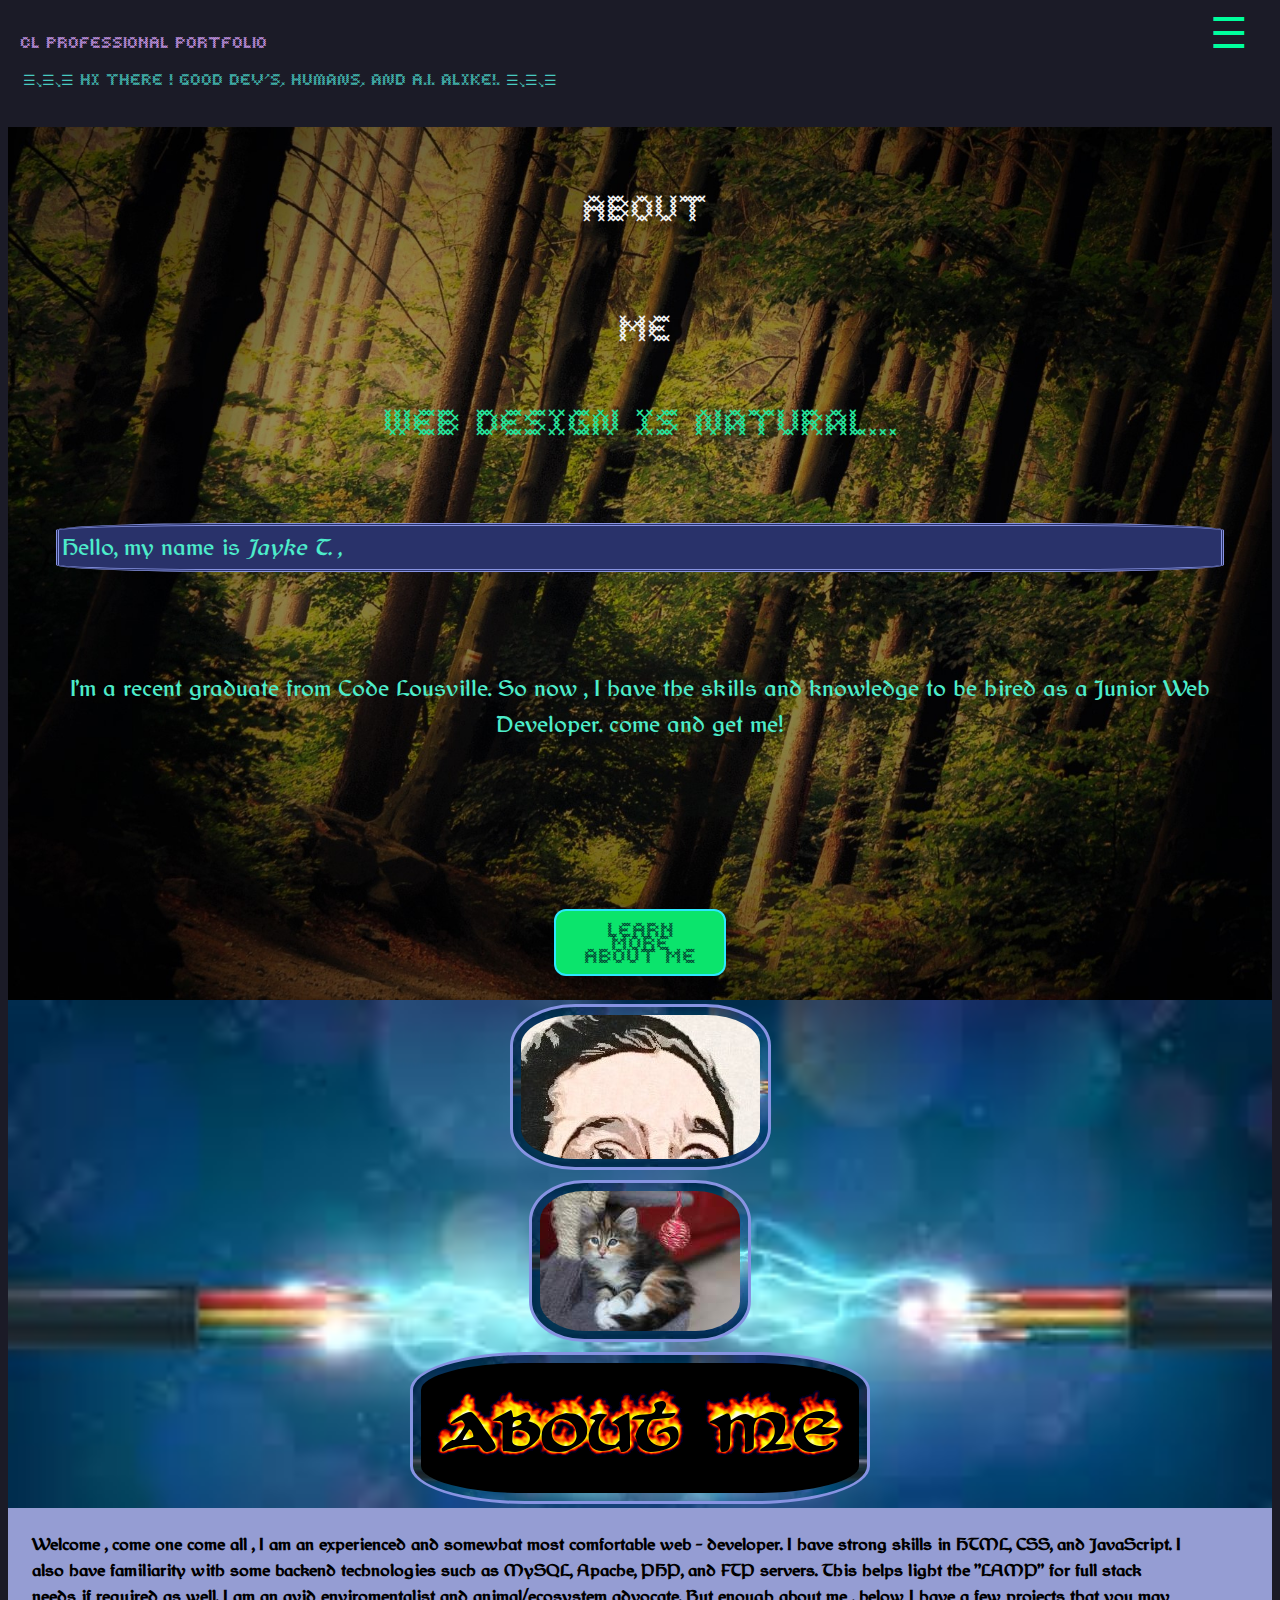
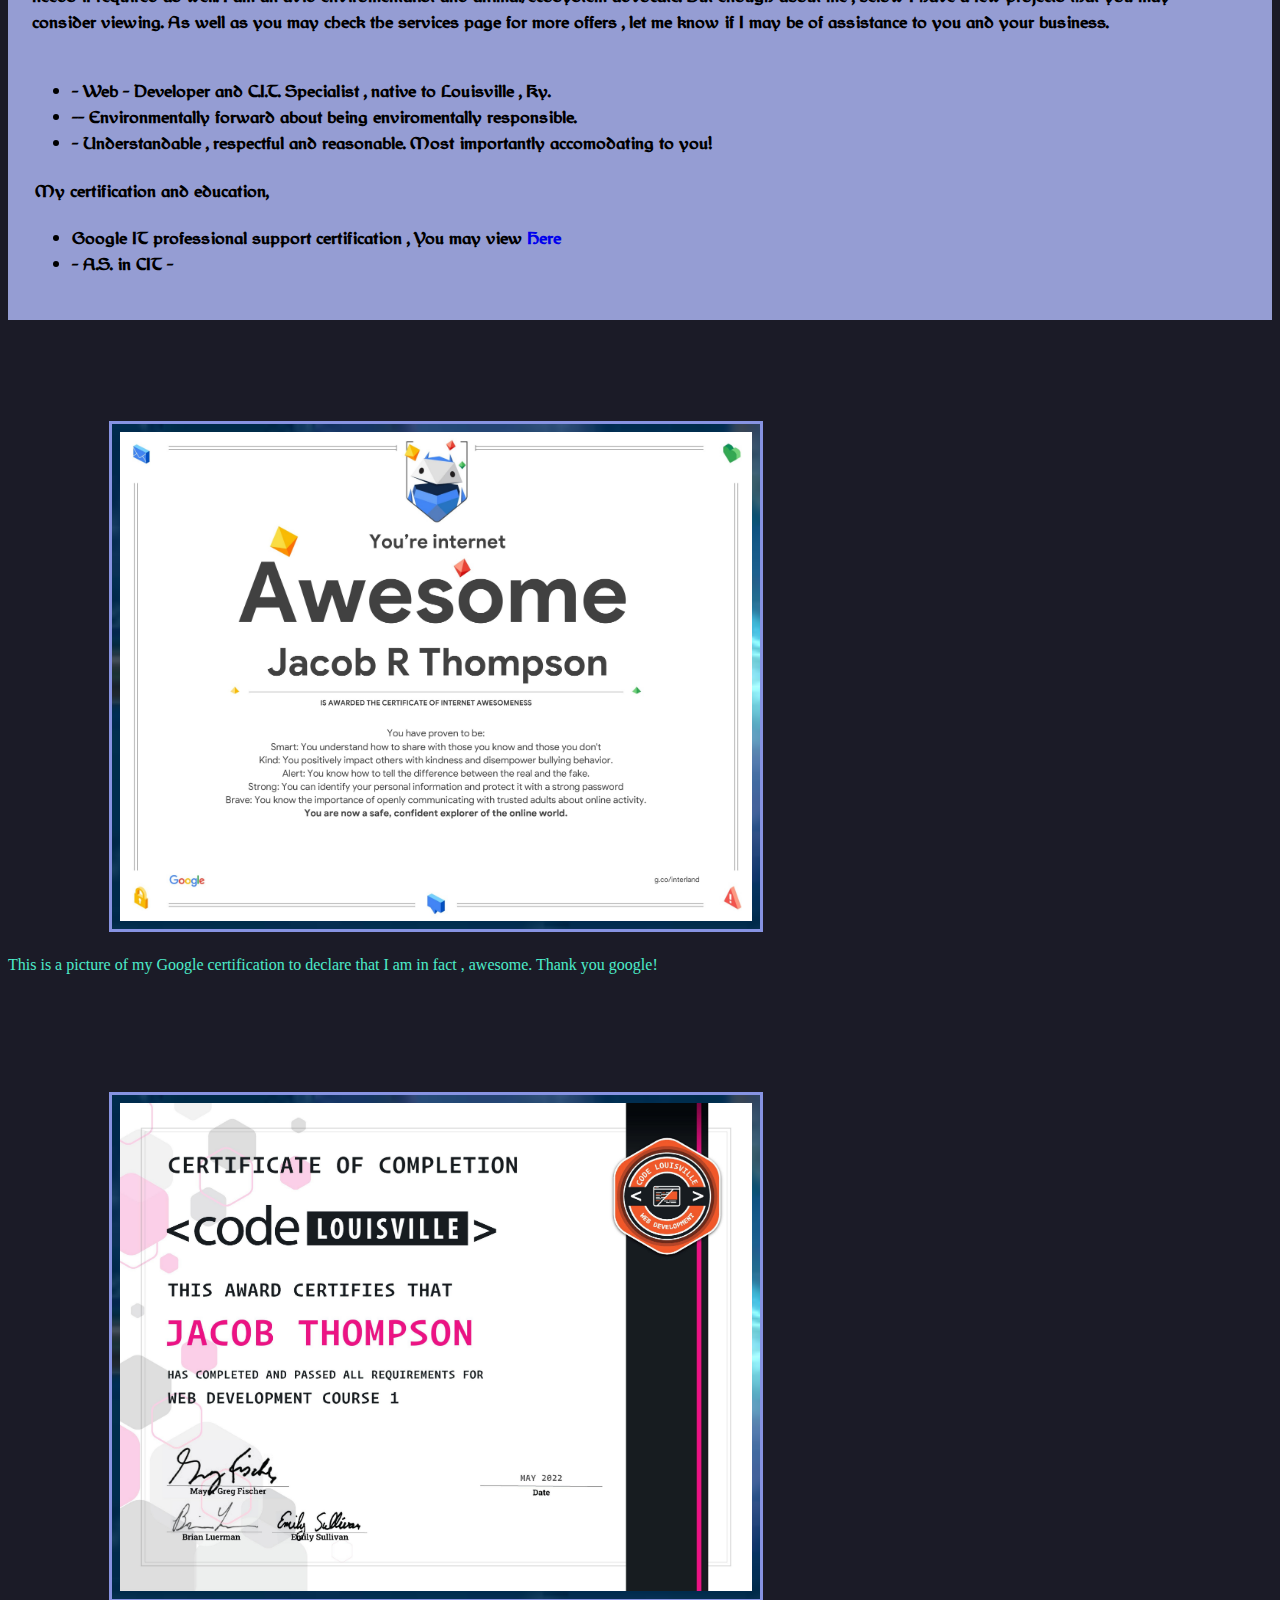
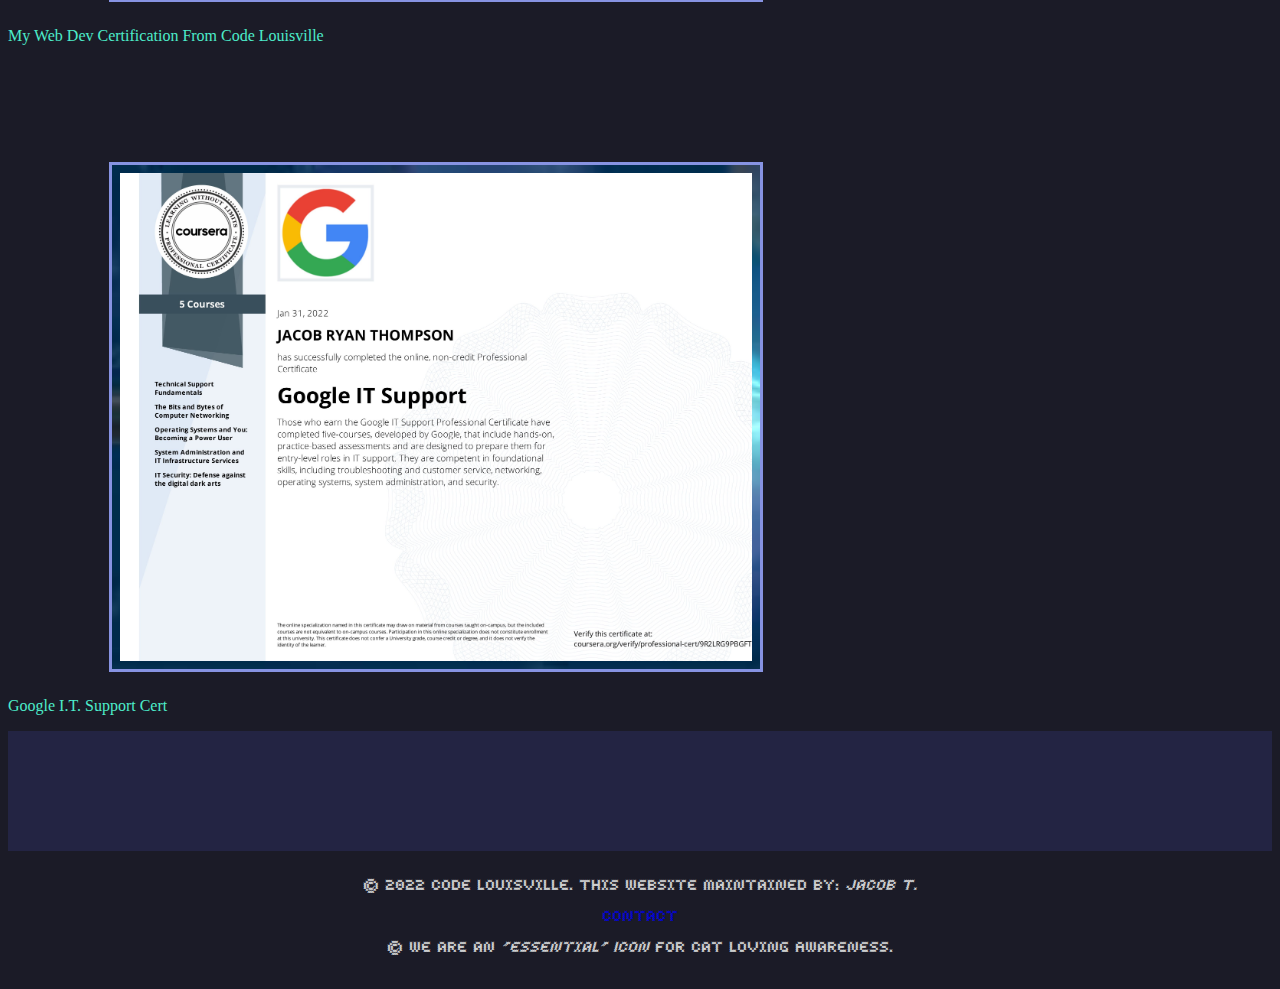
==== commit a53dd0ab: "Profile page touch up , going on line w infinityfree" ====
--- a/indexAboutme.html
+++ b/indexAboutme.html
@@ -207,41 +207,7 @@
 
             <article class="projects-item">
 
-                <h3>Project # 1  , Web-page for local band  </h3>
-
-                <p> As I am  DJ in a band I also am working on developing a website for it. </p>
-
-                <p> Plans for the website will consist of products , display , and overall showcasing of artistic talent.      </p>
-                <p><a href="#" class="btn">View on GitHub &raquo;</a></p>
-
-
-
-                <h3>Project #2 ,  Enviro Securus </h3>
-
-                <p>  this is an enviromentally fowards initiative I have been at work at for a long time. This is why I learned web dev1 and ANY developer looking to collab for ownership is welcome. 
-                  at this time. Enviro Securus seeks to profitize the carbon tax market and bring re-fi to reality. As well as properly assist the transparency of carbon taxes , In a Re-fi and De-fi application.   By acting as an accountant for decarbonization taxes, 
-                   <p> Enviro Securus is the first of its kind in climate technology. Applying the most effective and realistic results possible.
-                     Further Details will be released 
-                    upon development completion.  </p>
-        
-                 <a href="#" class="btn">View on GitHub &raquo;</a></p>
-
-          
-
-            </article>
-
-            <article>
-
-                <h3> Project# 3  Code Louisville Support Page    </h3>
-
-                <p> I have a ridiculously large and somewhat assorted array of differtent code and pages of HTML and CSS , 
-                    but mainly in JavaScript and etc.  I plan on creating a web-page that has neatly organized code references for future web-development 1 students. 
-                 I want them to be able to reference code easier and faster ,and use it more early on at an easier outlet. I think this will lead to more retention rates and a 
-                 higher student passing average.    - like a MDN docs catering to web-dev one students. -  </p>
-
-                <p><a href="#" class="btn">View on GitHub &raquo;</a></p>
-
-            </article>
+
         
         </main>
     
--- a/css/stylecontact.css
+++ b/css/stylecontact.css
@@ -467,6 +467,7 @@
     width: 100%;
     max-width: 1000px;
     text-align: center;
+    font-family:"Stylish",Arial, Helvetica, sans-serif;
 }
 
 /* Links and Link Buttons
